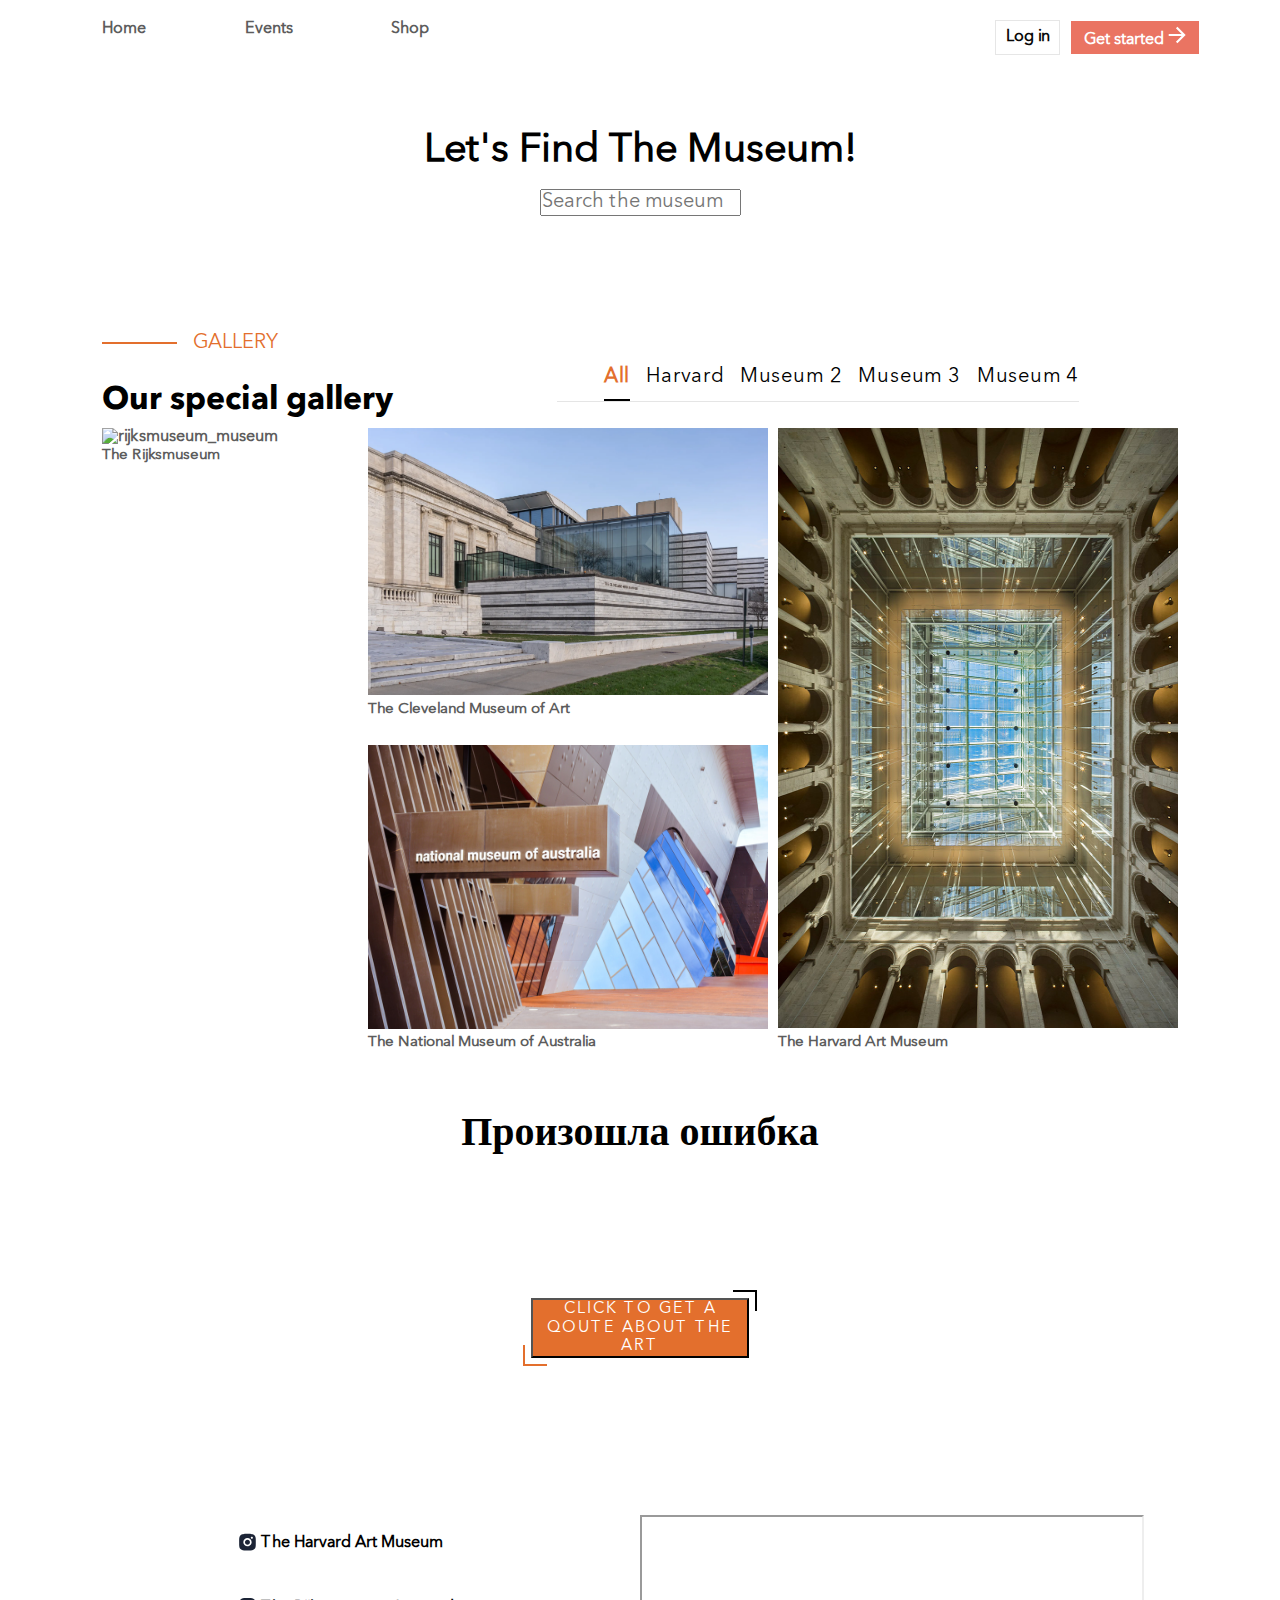
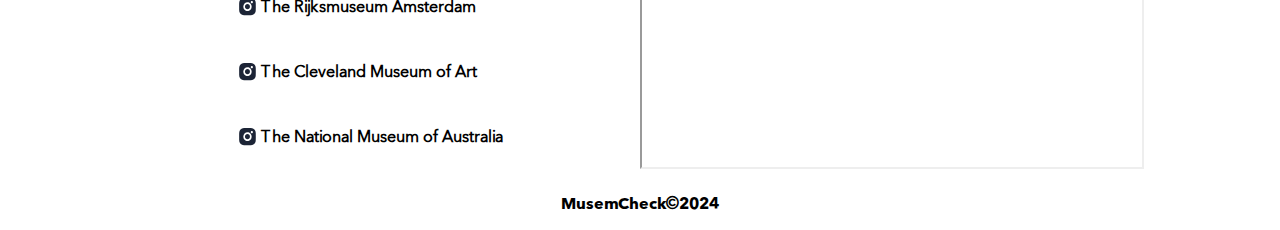
==== index.html @ b9b3b3fe "update" ====
<!DOCTYPE html>
<html lang="en">
  <head>
    <meta charset="UTF-8" />
    <meta name="viewport" content="width=device-width, initial-scale=1.0" />
    <title>Museum</title>
    <link rel="icon" href="./images/museum.svg" type="image/svg" />
    <link rel="stylesheet" href="./styles/normalize.css" />
    <link rel="stylesheet" href="./styles/index.css" />
  </head>

<body>
  <div class="container">
    <!-- header  start -->
    <header>

      <ul class="header__menu">
        <li><a href=" ">Home</a></li>
        <li><a href=" ">Events</a></li>
        <li><a href=" ">Shop</a></li>

      </ul>
      <ul class="header__buttons">
        <li><button class="log_in">Log in</button></li>
        <li><button class="getStarted">Get started
            <img src="./images/Vector.svg"id="arrow">
          </button></li>
      </ul>
      <h2>Let's Find The Museum! <br>
        <input type="text" class="museum_search" placeholder="Search the museum">
      </h2>
      
    </header>
    <!-- header end -->

    <main>
      <section class="gallery" id="gallery">

        <div class="gallery__container" id="gallery__container">
          <div class="gallery__block">
            <h3 class="gallery__block-title">GALLERY</h3>
            <h3 class="gallery__block-text">Our special gallery</h3>
          </div>
          <div class="gallery__menu">
            <input checked id="__menu_tab-btn-1" name="tab-btn" type="radio" value="" />
            <label for="__menu_tab-btn-1" id="__menu_tab-btn-1">All</label>
            <input id="__menu_tab-btn-2" name="tab-btn" type="radio" value="" />
            <label for="__menu_tab-btn-2" id="__menu_tab-btn-2">Harvard</label>
            <input id="__menu_tab-btn-3" name="tab-btn" type="radio" value="" />
            <label for="__menu_tab-btn-3">Museum 2</label>
            <input id="__menu_tab-btn-4" name="tab-btn" type="radio" value="" />
            <label for="__menu_tab-btn-4">Museum 3</label>
            <input id="__menu_tab-btn-5" name="tab-btn" type="radio" value="" />
            <label for="__menu_tab-btn-5">Museum 4</label>
          </div>
          <div class="museum__container">
            <div class="museum__one hidden" id="museum__one"></div>
            <div class="museum__two hidden" id="museum__two"></div>
            <div class="museum__three hidden" id="museum__three"></div>
            <div class="museum__four hidden" id="museum__four"></div>
          </div>
        </section>

        <section class="museums" id="museums">
          <!-- <h2 class="museums__header ">Gallery</h2> -->
          <div class="museums__list">
            <div class="museums__link-1 museums__link">
              <a href="./index_re.html"
                ><img
                  src="./images/R.jpg"
                  alt="rijksmuseum_museum"
                  width="400"
                  height="600"
                />
                <p class="museum__name" id="museums__name_rijksmuseum">
                  The Rijksmuseum
                </p>
              </a>
            </div>
            <div class="museums__link-2 museums__link">
              <a href="./index_cl.html"
                ><img
                  src="./images/The Cleveland Museum of Art.webp"
                  alt="Cleveland_museum"
                  width="400"
                />
                <p class="museum__name" id="museums__name_cleveland">
                  The Cleveland Museum of Art
                </p>
              </a>
            </div>
            <div class="museums__link-3 museums__link">
              <a href="./index_a.html"
                ><img
                  src="./images/The National Museum of Australia.jpg"
                  alt="Australia_museum"
                  width="400"
                  height="284"
                />
                <p class="museum__name" id="museums__name_australia">
                  The National Museum of Australia
                </p>
              </a>
            </div>
            <div class="museums__link-4 museums__link">
              <a href="./index_h.html" 
                ><img
                  src="./images/Harvard Art Museums.jpg"
                  alt="Harvard_museum"
                  width="400"
                  height="600"
                />
                <p class="museum__name" id="museums__name_harvard">
                  The Harvard Art Museum
                </p>
              </a>
            </div>
          </div>
        </section>

        <section class="testimonials">
          <h2 class="testimonial__title">Testimonials</h2>
          <div class="testimonial__container"></div>
        </section>
      </main>

      <!-- Start block footer -->
      <footer>
        <div class="footer_conteiner_main">
          <div class="footer_qoute">
            <button id="footer_btn">Click to get a qoute about the art</button>
            <p id="qouteOne"></p>
            <p id="qouteTwo"></p>
          </div>
          <div class="footer_instagram_links">
            <a
              href="https://www.instagram.com/harvardartmuseums/"
              class="instagram_link"
              id="instagram_link_one"
            >
              <img
                src="images/instagram-fill.svg"
                alt="Instagram"
                class="instagram_icon"
              />
              <span class="footer_span_links">The Harvard Art Museum</span>
            </a>
            <a
              href="https://www.instagram.com/rijksmuseum/"
              class="instagram_link"
              id="instagram_link_two"
            >
              <img
                src="images/instagram-fill.svg"
                alt="Instagram"
                class="instagram_icon"
              />
              <span class="footer_span_links">The Rijksmuseum Amsterdam</span>
            </a>
            <a
              href="https://www.instagram.com/clevelandmuseumofart/"
              class="instagram_link"
              id="instagram_link_three"
            >
              <img
                src="images/instagram-fill.svg"
                alt="Instagram"
                class="instagram_icon"
              />
              <span class="footer_span_links">The Cleveland Museum of Art</span>
            </a>
            <a
              href="https://www.instagram.com/nationalmuseumofaustralia/"
              class="instagram_link"
              id="instagram_link_four"
            >
              <img
                src="images/instagram-fill.svg"
                alt="Instagram"
                class="instagram_icon"
              />
              <span class="footer_span_links"
                >The National Museum of Australia</span
              >
            </a>
          </div>
          <div class="footer_map">
            <iframe
              src="https://www.google.com/maps/d/u/0/embed?mid=1FtsZIqP6WVc_gH0rqZHrpC5Zqtuifl4&ehbc=2E312F&noprof=1"
              width="500"
              minwidth="120"
              height="250"
              minheight="120"
            ></iframe>
          </div>
          <div class="footer_copyright">MusemCheck<b>©</b>2024</div>
        </div>
      </footer>
      <!-- FInish block footer -->

      <script src="./scripts/index.js"></script>
      <script src="./scripts/main.js"></script>
      <script src="./scripts/museum1.js"></script>
      <script src="./scripts/museum2.js"></script>
      <script src="./scripts/museum3.js"></script>
      <script src="./scripts/museum4.js"></script>
    </div>
  </body>
</html>
---- styles/index.css ----
@charset "UTF-8";
.gallery__menu > label, .gallery__block-title, .museum__about {
  font-weight: 500;
  font-size: 1.25625rem;
  line-height: 27.46px;
  text-align: center;
}

#museum__search_one_input-button, #museum__search_two_input-button, #museum__search_three_input-button, #museum__search_four_input-button {
  display: flex;
  flex-direction: row;
  gap: 5px;
  align-items: center;
}

#museum__search_one-input, #museum__search_two-input, #museum__search_three-input, #museum__search_four-input {
  width: 200px;
  height: 40px;
  border: 1px solid #000000;
  padding: 0 0.625rem 0 0.625rem;
  border-radius: 15px;
}

#museum__search_one-button, #museum__search_two-button, #museum__search_three-button, #museum__search_four-button {
  background-image: url("../images/search.svg");
  background-color: #f9f9f9;
  background-position: center;
  background-size: contain;
  background-repeat: no-repeat;
  border: 1px solid;
  width: 50px;
  height: 41px;
  border-radius: 20px;
}
#museum__search_one-button:hover, #museum__search_two-button:hover, #museum__search_three-button:hover, #museum__search_four-button:hover {
  border: 2px solid;
  background-color: #f9f9f9;
  background-image: url("../images/search_hover.svg");
}

.museum__search_one-result, .museum__search_two-result, .museum__search_three-result, .museum__search_four-result {
  margin: 3.125rem 0 3.125rem 0;
  display: flex;
  flex-flow: row nowrap;
  justify-content: center;
  gap: 1rem;
}

@font-face {
  font-family: "Avenir-Regular";
  src: url("../fonts/Avenir-Regular.woff2") format("woff2");
  font-weight: normal;
  font-style: normal;
  font-display: swap;
}
@font-face {
  font-family: "Avenir-Bold";
  src: url("../fonts/Avenir-Bold.woff2") format("woff2");
  font-weight: bold;
  font-style: normal;
  font-display: swap;
}
* {
  font-family: "Avenir-Regular";
  padding: 0;
  margin: 0;
}

h2 {
  text-align: center;
}

.container {
  max-width: 1920px;
  margin: 0 auto;
  padding-left: 8%;
  padding-right: 8%;
}

/* Стили для header */
.header {
  grid-column: 1fr, 1fr;
  grid-row: 1fr, 1fr;
}

.header__menu {
  display: grid;
  grid-area: "menu";
  grid-template-columns: repeat(6, auto);
  width: 45em;
  height: 1.1em;
  list-style: none;
  padding-bottom: 90px;
  padding-top: 20px;
  
}
.header__menu a:hover{
	color:rgba(234, 116, 98, 1);
}

.header__buttons {
  display: flex;
  position: absolute;
  gap: 10px;
  top: 0px;
  right: 80px;
  list-style: none;
  padding-top: 20px;
}

.log_in {
  width: 65px;
  height: 35px;
  color: rgb(8, 8, 8);
  border: 0.7px solid rgb(230, 230, 230);
  background-color: rgb(255, 255, 255);
  font-weight: bold;
}

.getStarted {
  width: 130px;
  height: 35px;
  background-color: rgb(234, 116, 98);
  color: rgb(255, 255, 255);
  border: 1px solid rgb(255, 255, 255);
  font-weight: bold;
}

a {
  text-decoration: none;
  color: rgb(92, 92, 92);
  font-weight: bold;
}

h2 {
  font-size: 40px;
  font-weight: bold;
  padding-bottom: 60px;
  gap: 10px;
  color: rgb(0, 0, 0);
}
.museum_search{
margin-top: 15px;
  width: auto;
  height:auto ;
  font-size: 20px;
}

/* Конец  header */
/********************************** GALLERY ***********************************/
.gallery__container {
  margin: 50px 0 0 0;
  display: flex;
  flex-flow: row nowrap;
  justify-content: space-between;
  align-items: center;
}
.gallery__menu {
  display: flex;
  flex-wrap: nowrap;
  gap: 1rem;
  padding-left: 2.9375rem;
  border-bottom: 1.12px solid #e5e5e5;
}
.gallery__menu > input[type=radio] {
  display: none;
}
.gallery__menu > input[type=radio]:checked + label {
  cursor: default;
  font-weight: bold;
  color: #e36f2d;
  border-bottom-color: #000000;
}
.gallery__menu > label {
  letter-spacing: 0.04em;
  padding-top: 0.5rem;
  padding-bottom: 0.5rem;
  cursor: pointer;
  transition: color 0.15s ease-in-out, border-color 0.15s ease-in-out;
  color: #000000;
  background: 0 0;
  border-bottom: 0.125rem solid transparent;
}
.gallery__menu > label:hover {
  border-bottom-color: #000000;
}
.gallery__block {
  width: 22.25rem;
  overflow: hidden;
}
.gallery__block-title {
  color: #e36f2d;
  vertical-align: middle;
}
.gallery__block-title:before {
  content: "";
  display: inline-block;
  vertical-align: middle;
  width: 75%;
  height: 1.5px;
  background-color: #e36f2d;
  position: relative;
}
.gallery__block-title:before {
  margin-left: -100%;
  left: -16.75px;
}
.gallery__block-text {
  font-family: "Avenir-Bold";
  color: #000000;
  font-size: 2rem;
  font-weight: 800;
  line-height: 3.43rem;
  margin: 1.033rem 0 0 0;
}

.hidden {
  display: none !important;
}

.museum__about {
  margin: 0 0 1.25rem 0;
  display: flex;
  flex-direction: column;
  align-items: flex-start;
}
.museum__about > p {
  text-align: start;
}
.museum__about_title {
  font-family: "Avenir-Bold";
}
.museum__container {
  margin-top: 1.75rem;
}
.museum__container-all {
  width: 50%;
  display: flex;
  flex-direction: row;
  justify-content: center;
}
.museum__container_picture {
  display: flex;
  flex-direction: column;
  justify-content: center;
  align-items: center;
  text-align: center;
}
.museum__container_picture > img {
  justify-content: center;
  margin: 0 0 1.25rem 0;
  width: 60%;
}
.museum__container_picture > label {
  font-size: 1.25rem;
}
.museum__title {
  text-align: center;
  font-size: 1.5rem;
}
.museum__title > a {
  color: #000000;
}
.museum__title > a:hover {
  cursor: pointer;
  color: #e36f2d;
  transition: 0.15s ease;
}
.museum__search {
  margin-top: 3.75rem;
}
.museums {
  padding-bottom: 60px;
}

.museums__list {
  display: grid;
  grid-template-columns: repeat(2, 1fr);
  grid-template-rows: repeat(2, 1fr);
  gap: 10px;
}

.museums__link-1 {
  grid-area: 1/1/3/2;
}

.museums__link-2 {
  grid-area: 1/2/2/3;
}

.museums__link-3 {
  grid-area: 2/2/3/3;
}

.museums__link-4 {
  grid-area: 1/3/3/4;
}

.museum__name {
  font-size: 15px;
}

.museum__name:hover {
  color: #f09c76;
}

/********************************** GALLERY ***********************************/
.testimonial__container {
  display: flex;
}

.testimonial__card {
  display: grid;
  width: 35%;
  margin: 1%;
}

.stars {
  display: flex;
  justify-content: space-between;
  padding-right: 7%;
}

.stars img {
  width: 35px;
  height: 35px;
}

.stars:hover {
  transform: scale(1.09);
}

/* Start css for block footer */
.footer_conteiner_main {
  margin-top: 5%;
  display: grid;
  grid-template-rows: 1fr 1fr 10%;
  grid-template-columns: 1fr 1fr;
}

.footer_qoute {
  margin-top: 2%;
  display: grid;
  grid-column: 1/3;
  grid-row: 1/2;
  justify-content: center;
  align-content: center;
  position: relative;
  margin-bottom: 3%;
}

#footer_btn {
  position: absolute;
  width: 17vw;
  margin-top: 0.5%;
  justify-self: center;
  background: rgb(227, 111, 45);
  text-align: center;
  text-decoration: none;
  color: #fff;
  text-transform: uppercase;
  letter-spacing: 2px;
  margin-bottom: 3%;
}

#footer_btn:before {
  position: absolute;
  content: "";
  transition: all 0.25s;
  border-bottom: 2px solid rgb(227, 111, 45);
  border-left: 2px solid rgb(227, 111, 45);
  width: 10%;
  height: 33%;
  left: -10px;
  bottom: -10px;
}

#footer_btn:after {
  position: absolute;
  content: "";
  transition: all 0.25s;
  border-top: 2px solid black;
  border-right: 2px solid black;
  width: 10%;
  height: 33%;
  top: -10px;
  right: -10px;
}

#footer_btn:hover:before {
  width: 105%;
  height: 145%;
}

#footer_btn:hover:after {
  width: 105%;
  height: 145%;
}

#qoutwOne {
  text-align: center;
}

#qouteTwo {
  margin-top: 2%;
  text-align: right;
}

.footer_instagram_links {
  grid-column: 1/2;
  grid-row: 2/3;
  justify-content: center;
  flex-direction: column;
  display: grid;
}

.instagram_link {
  text-align: center;
  margin-bottom: 10px;
  align-self: center;
  display: flex;
  background-image: linear-gradient(to right, #feffff, #E36F2D);
  background-repeat: no-repeat;
  background-size: 0 100%;
  text-decoration: none;
  transition: 0.5s;
}

.instagram_link:hover {
  background-size: 100% 100%;
  border-radius: 3px;
}

.instagram-link:hover {
  box-shadow: 0px -25px 30px -16px rgb(227, 111, 45) inset;
  width: auto;
  border-radius: 5px;
  justify-self: center;
}

.footer_span_links {
  text-align: start;
  padding-top: 2%;
  font-family: "Avenir-Regular";
  color: #000000;
}

.instagram_icon {
  width: 10%;
  height: auto;
}

.footer_map {
  grid-column: 2/3;
  grid-row: 2/3;
  align-self: center;
}

.footer_copyright {
  grid-column: 1/3;
  grid-row: 3/4;
  margin-top: 2%;
  text-align: center;
  font-family: "Avenir-Bold";
}

/* finish css for block footer */
.info {
  display: flex;
  flex-direction: column;
  align-items: center;
  color: #000000;
}

.info__header,
.artwork {
  font-size: 30px;
  padding-bottom: 10px;
}

.info__text {
  padding-bottom: 20px;
}

.info__link {
  color: #000000;
  padding-bottom: 20px;
}

.info__link:hover {
  color: #f09c76;
}

.info__btn {
  padding: 15px;
  border-radius: 5px;
  border: none;
  color: #fff;
  background-color: #e5775c;
  border-radius: none;
}

.info__btn:hover {
  background-color: #f09c76;
}

#artwork {
  padding-top: 20px;
}

@media all and (max-width: 450px) {
  .museums__list {
    grid-template-columns: 1fr;
    grid-template-rows: 1fr 0.5fr 0.5fr 1fr;
  }
  .museums__link-1 {
    grid-area: 1/1/2/2;
  }
  .museums__link-2 {
    grid-area: 2/1/3/2;
  }
  .museums__link-3 {
    grid-area: 3/1/4/2;
  }
  .museums__link-4 {
    grid-area: 4/1/5/2;
  }
  .museums__link {
    width: 300px;
  }
}/*# sourceMappingURL=index.css.map */
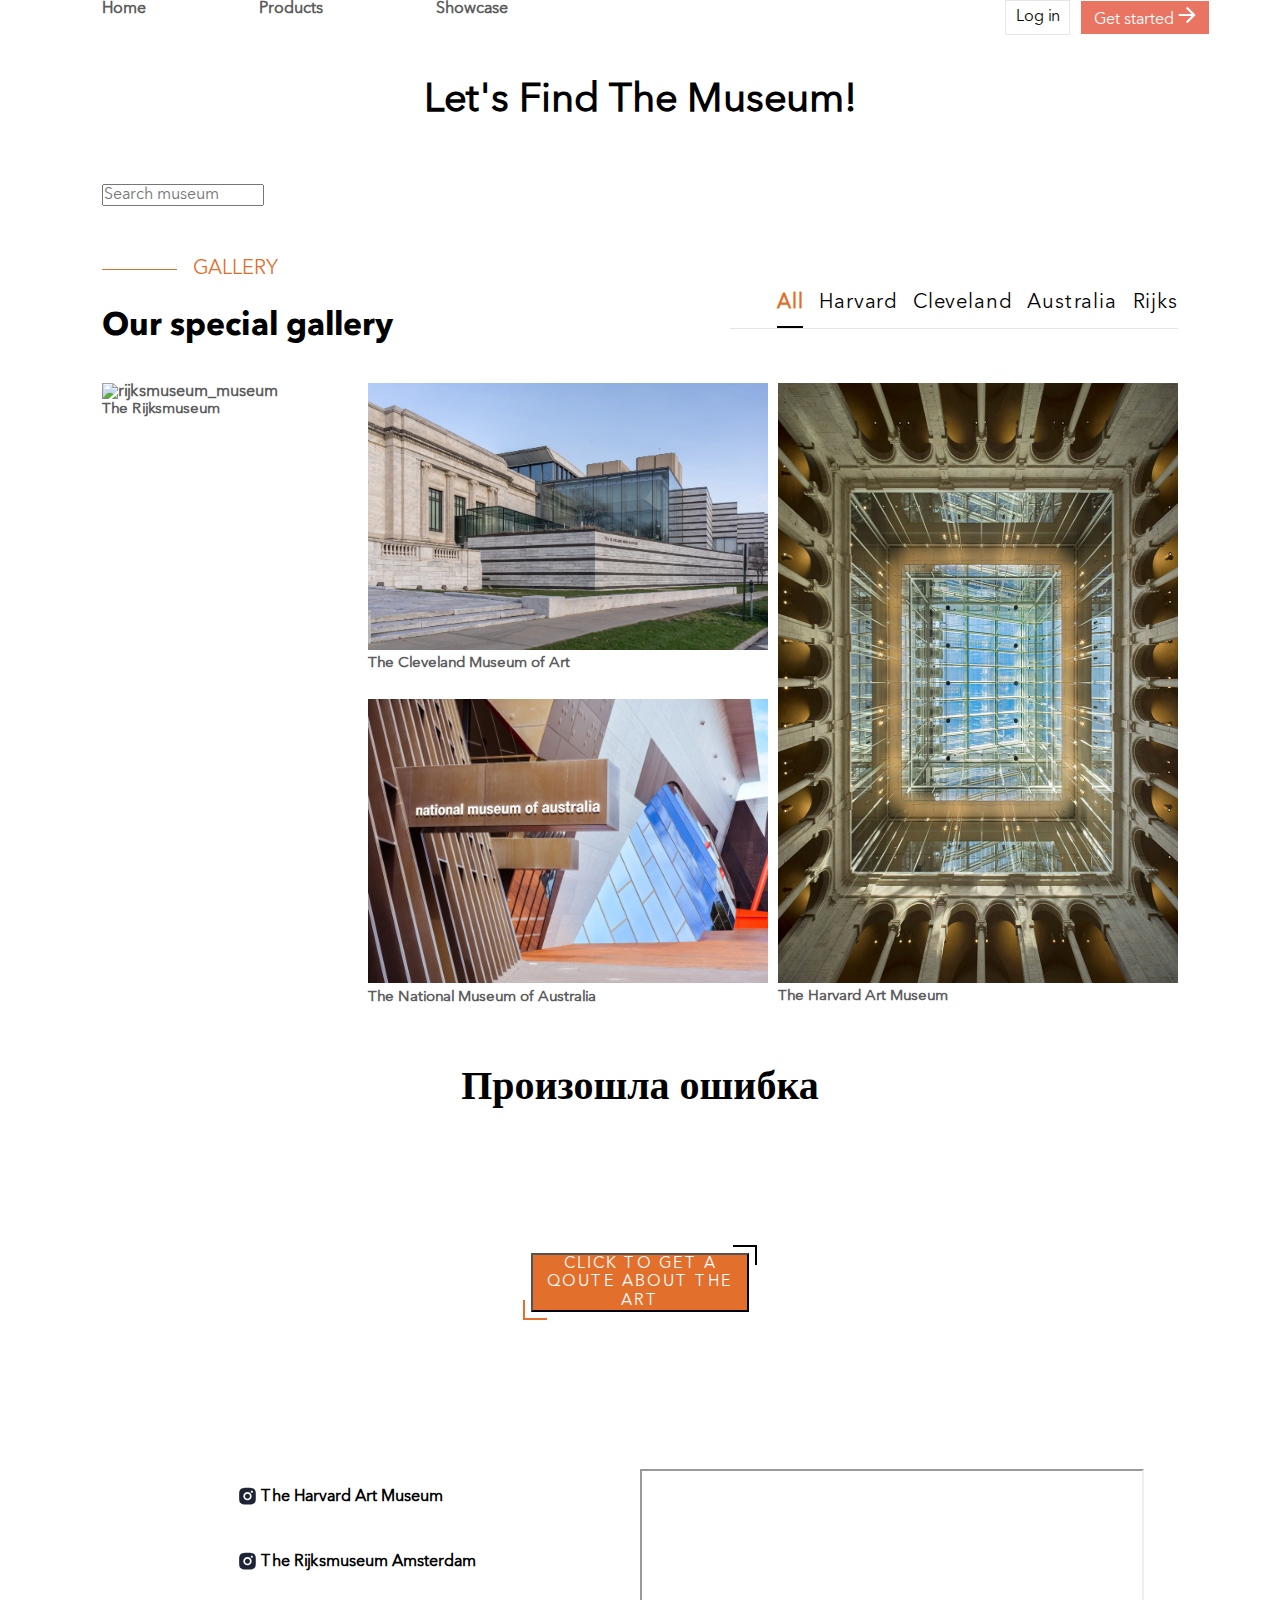
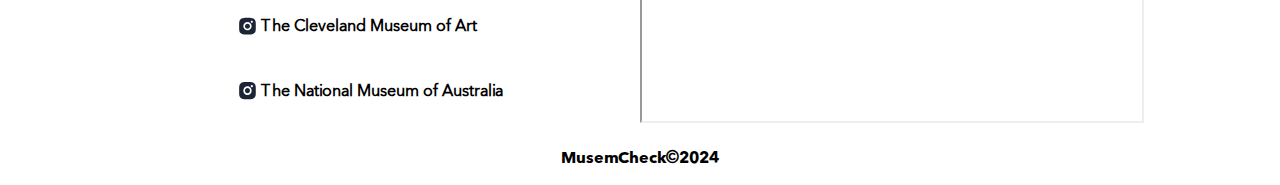
==== commit 2a5fbd34: "Revert "Tata"" ====
--- a/index.html
+++ b/index.html
@@ -9,49 +9,75 @@
     <link rel="stylesheet" href="./styles/index.css" />
   </head>
 
-<body>
-  <div class="container">
-    <!-- header  start -->
-    <header>
-
-      <ul class="header__menu">
-        <li><a href=" ">Home</a></li>
-        <li><a href=" ">Events</a></li>
-        <li><a href=" ">Shop</a></li>
-
-      </ul>
-      <ul class="header__buttons">
-        <li><button class="log_in">Log in</button></li>
-        <li><button class="getStarted">Get started
-            <img src="./images/Vector.svg"id="arrow">
-          </button></li>
-      </ul>
-      <h2>Let's Find The Museum! <br>
-        <input type="text" class="museum_search" placeholder="Search the museum">
-      </h2>
-      
-    </header>
-    <!-- header end -->
-
-    <main>
-      <section class="gallery" id="gallery">
-
-        <div class="gallery__container" id="gallery__container">
-          <div class="gallery__block">
-            <h3 class="gallery__block-title">GALLERY</h3>
-            <h3 class="gallery__block-text">Our special gallery</h3>
-          </div>
-          <div class="gallery__menu">
-            <input checked id="__menu_tab-btn-1" name="tab-btn" type="radio" value="" />
-            <label for="__menu_tab-btn-1" id="__menu_tab-btn-1">All</label>
-            <input id="__menu_tab-btn-2" name="tab-btn" type="radio" value="" />
-            <label for="__menu_tab-btn-2" id="__menu_tab-btn-2">Harvard</label>
-            <input id="__menu_tab-btn-3" name="tab-btn" type="radio" value="" />
-            <label for="__menu_tab-btn-3">Museum 2</label>
-            <input id="__menu_tab-btn-4" name="tab-btn" type="radio" value="" />
-            <label for="__menu_tab-btn-4">Museum 3</label>
-            <input id="__menu_tab-btn-5" name="tab-btn" type="radio" value="" />
-            <label for="__menu_tab-btn-5">Museum 4</label>
+  <body>
+    <div class="container">
+      <!-- header  start -->
+      <header>
+        <ul class="menu">
+          <li><a href=" ">Home</a></li>
+          <li><a href=" ">Products</a></li>
+          <li><a href=" ">Showcase</a></li>
+        </ul>
+        <ul class="buttons">
+          <li><button class="log_in">Log in</button></li>
+          <li>
+            <button class="getStarted">
+              Get started
+              <img src="./images/Vector.svg" id="arrow" />
+            </button>
+          </li>
+        </ul>
+        <h2>Let's Find The Museum!</h2>
+        <input type="text" class="museum_search" placeholder="Search museum" />
+      </header>
+      <!-- header end -->
+      <main>
+        <section class="gallery" id="gallery">
+          <div class="gallery__container" id="gallery__container">
+            <div class="gallery__block">
+              <h3 class="gallery__block-title">GALLERY</h3>
+              <h3 class="gallery__block-text">Our special gallery</h3>
+            </div>
+            <div class="gallery__menu">
+              <input
+                checked
+                id="__menu_tab-btn-1"
+                name="tab-btn"
+                type="radio"
+                value=""
+              />
+              <label for="__menu_tab-btn-1" id="__menu_tab-btn-1">All</label>
+              <input
+                id="__menu_tab-btn-2"
+                name="tab-btn"
+                type="radio"
+                value=""
+              />
+              <label for="__menu_tab-btn-2" id="__menu_tab-btn-2"
+                >Harvard</label
+              >
+              <input
+                id="__menu_tab-btn-3"
+                name="tab-btn"
+                type="radio"
+                value=""
+              />
+              <label for="__menu_tab-btn-3">Cleveland</label>
+              <input
+                id="__menu_tab-btn-4"
+                name="tab-btn"
+                type="radio"
+                value=""
+              />
+              <label for="__menu_tab-btn-4">Australia</label>
+              <input
+                id="__menu_tab-btn-5"
+                name="tab-btn"
+                type="radio"
+                value=""
+              />
+              <label for="__menu_tab-btn-5">Rijks</label>
+            </div>
           </div>
           <div class="museum__container">
             <div class="museum__one hidden" id="museum__one"></div>
@@ -103,7 +129,7 @@
               </a>
             </div>
             <div class="museums__link-4 museums__link">
-              <a href="./index_h.html" 
+              <a href="./index_h.html"
                 ><img
                   src="./images/Harvard Art Museums.jpg"
                   alt="Harvard_museum"
--- a/styles/index.css
+++ b/styles/index.css
@@ -83,29 +83,24 @@
   grid-row: 1fr, 1fr;
 }
 
-.header__menu {
+.menu {
   display: grid;
   grid-area: "menu";
   grid-template-columns: repeat(6, auto);
-  width: 45em;
+  width: 53em;
+  gap: 10px;
   height: 1.1em;
   list-style: none;
-  padding-bottom: 90px;
-  padding-top: 20px;
-  
-}
-.header__menu a:hover{
-	color:rgba(234, 116, 98, 1);
-}
-
-.header__buttons {
+  padding-bottom: 60px;
+}
+
+.buttons {
   display: flex;
   position: absolute;
   gap: 10px;
   top: 0px;
-  right: 80px;
+  right: 70px;
   list-style: none;
-  padding-top: 20px;
 }
 
 .log_in {
@@ -114,7 +109,6 @@
   color: rgb(8, 8, 8);
   border: 0.7px solid rgb(230, 230, 230);
   background-color: rgb(255, 255, 255);
-  font-weight: bold;
 }
 
 .getStarted {
@@ -123,7 +117,6 @@
   background-color: rgb(234, 116, 98);
   color: rgb(255, 255, 255);
   border: 1px solid rgb(255, 255, 255);
-  font-weight: bold;
 }
 
 a {
@@ -138,12 +131,6 @@
   padding-bottom: 60px;
   gap: 10px;
   color: rgb(0, 0, 0);
-}
-.museum_search{
-margin-top: 15px;
-  width: auto;
-  height:auto ;
-  font-size: 20px;
 }
 
 /* Конец  header */
@@ -268,6 +255,57 @@
 }
 .museum__search {
   margin-top: 3.75rem;
+}
+.back {
+  display: flex;
+  align-items: flex-start;
+  margin: 10px 0 0 10px;
+}
+.back__btn {
+  height: 50px;
+  width: 100px;
+  border-radius: 50px;
+  background-color: #e5775c;
+  color: #f9f9f9;
+  border: none;
+  font-style: "Avenir-Regular";
+}
+.back__btn:hover {
+  background-color: #f09c76;
+}
+
+@media screen and (max-width: 910px) {
+  .gallery__block {
+    display: none;
+  }
+  #museum__search_one_input-button, #museum__search_two_input-button, #museum__search_three_input-button, #museum__search_four_input-button {
+    align-items: center !important;
+    flex-direction: column !important;
+    flex-wrap: wrap !important;
+  }
+}
+@media screen and (max-width: 600px) {
+  .gallery__container {
+    justify-content: center;
+    align-items: center;
+  }
+  .gallery__menu {
+    padding: 0;
+  }
+  .gallery__menu > label {
+    font-size: 13px;
+  }
+  .museum__container {
+    display: flex;
+    flex-direction: column;
+    align-items: flex-start;
+  }
+  .museum__about {
+    margin: 1.25rem 0 1.25rem 0;
+  }
+  .museum__search_one-result, .museum__search_two-result, .museum__search_three-result, .museum__search_four-result {
+    flex-direction: column !important;
+  }
 }
 .museums {
   padding-bottom: 60px;
@@ -419,7 +457,7 @@
   margin-bottom: 10px;
   align-self: center;
   display: flex;
-  background-image: linear-gradient(to right, #feffff, #E36F2D);
+  background-image: linear-gradient(to right, #feffff, #e36f2d);
   background-repeat: no-repeat;
   background-size: 0 100%;
   text-decoration: none;
@@ -528,4 +566,4 @@
   .museums__link {
     width: 300px;
   }
-}/*# sourceMappingURL=index.css.map */+}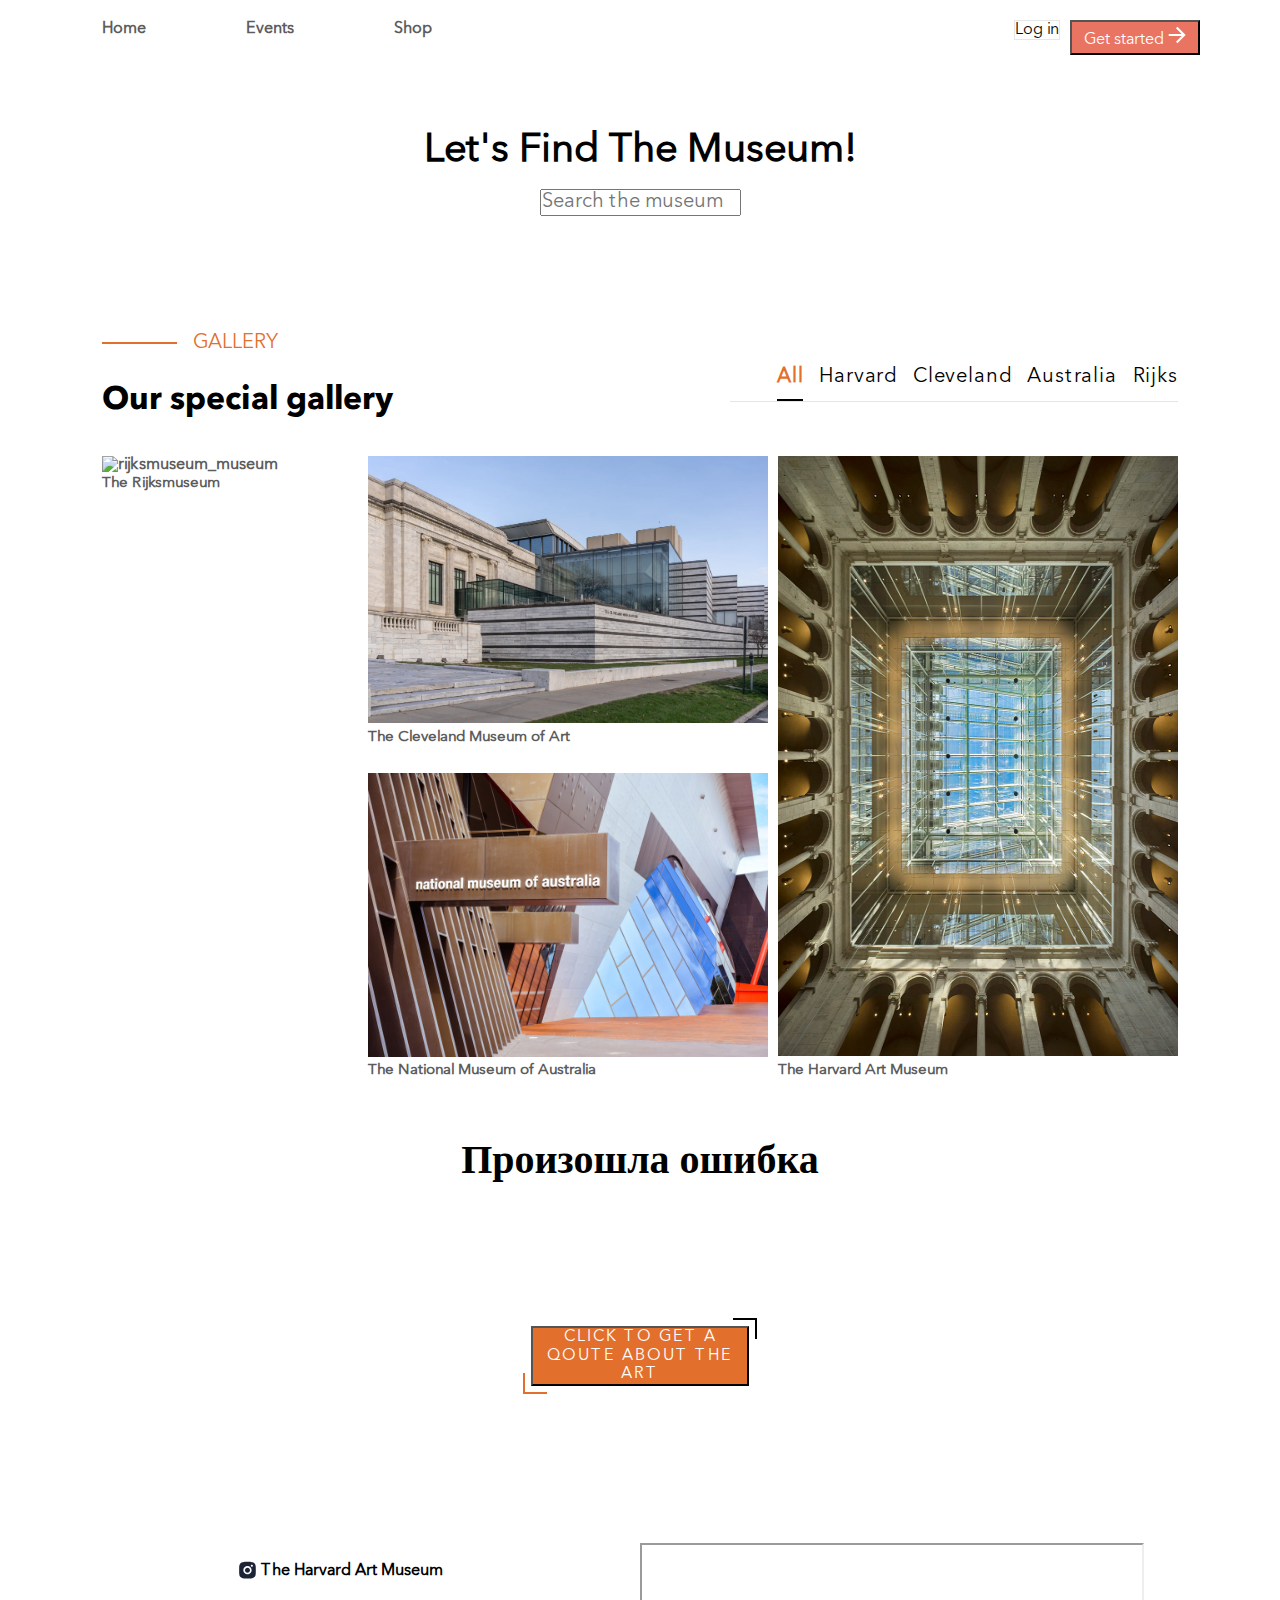
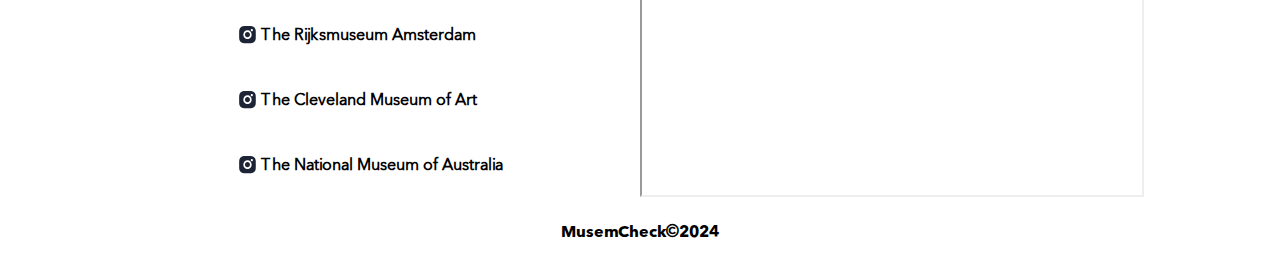
==== commit 3166cd3a: "add header html" ====
--- a/index.html
+++ b/index.html
@@ -1,235 +1,151 @@
 <!DOCTYPE html>
 <html lang="en">
-  <head>
-    <meta charset="UTF-8" />
-    <meta name="viewport" content="width=device-width, initial-scale=1.0" />
-    <title>Museum</title>
-    <link rel="icon" href="./images/museum.svg" type="image/svg" />
-    <link rel="stylesheet" href="./styles/normalize.css" />
-    <link rel="stylesheet" href="./styles/index.css" />
-  </head>
 
-  <body>
-    <div class="container">
-      <!-- header  start -->
-      <header>
-        <ul class="menu">
-          <li><a href=" ">Home</a></li>
-          <li><a href=" ">Products</a></li>
-          <li><a href=" ">Showcase</a></li>
-        </ul>
-        <ul class="buttons">
-          <li><button class="log_in">Log in</button></li>
-          <li>
-            <button class="getStarted">
-              Get started
-              <img src="./images/Vector.svg" id="arrow" />
-            </button>
-          </li>
-        </ul>
-        <h2>Let's Find The Museum!</h2>
-        <input type="text" class="museum_search" placeholder="Search museum" />
-      </header>
-      <!-- header end -->
-      <main>
-        <section class="gallery" id="gallery">
-          <div class="gallery__container" id="gallery__container">
-            <div class="gallery__block">
-              <h3 class="gallery__block-title">GALLERY</h3>
-              <h3 class="gallery__block-text">Our special gallery</h3>
-            </div>
-            <div class="gallery__menu">
-              <input
-                checked
-                id="__menu_tab-btn-1"
-                name="tab-btn"
-                type="radio"
-                value=""
-              />
-              <label for="__menu_tab-btn-1" id="__menu_tab-btn-1">All</label>
-              <input
-                id="__menu_tab-btn-2"
-                name="tab-btn"
-                type="radio"
-                value=""
-              />
-              <label for="__menu_tab-btn-2" id="__menu_tab-btn-2"
-                >Harvard</label
-              >
-              <input
-                id="__menu_tab-btn-3"
-                name="tab-btn"
-                type="radio"
-                value=""
-              />
-              <label for="__menu_tab-btn-3">Cleveland</label>
-              <input
-                id="__menu_tab-btn-4"
-                name="tab-btn"
-                type="radio"
-                value=""
-              />
-              <label for="__menu_tab-btn-4">Australia</label>
-              <input
-                id="__menu_tab-btn-5"
-                name="tab-btn"
-                type="radio"
-                value=""
-              />
-              <label for="__menu_tab-btn-5">Rijks</label>
-            </div>
+<head>
+  <meta charset="UTF-8" />
+  <meta name="viewport" content="width=device-width, initial-scale=1.0" />
+  <title>Museum</title>
+  <link rel="icon" href="./images/museum.svg" type="image/svg" />
+  <link rel="stylesheet" href="./styles/normalize.css" />
+  <link rel="stylesheet" href="./styles/index.css" />
+</head>
+
+<body>
+  <div class="container">
+    <!-- header start -->
+    <header>
+      <ul class="header__menu">
+        <li><a href=" ">Home</a></li>
+        <li><a href=" ">Events</a></li>
+        <li><a href=" ">Shop</a></li>
+      </ul>
+      <ul class="header__buttons">
+        <li><button class="log_in">Log in</button></li>
+        <li><button class="getStarted">Get started
+            <img src="./images/Vector.svg" id="arrow">
+          </button></li>
+      </ul>
+      <h2>Let's Find The Museum! <br>
+        <input type="text" class="museum_search" placeholder="Search the museum">
+      </h2>
+    </header>
+    <!-- header end -->
+    <main>
+      <section class="gallery" id="gallery">
+        <div class="gallery__container" id="gallery__container">
+          <div class="gallery__block">
+            <h3 class="gallery__block-title">GALLERY</h3>
+            <h3 class="gallery__block-text">Our special gallery</h3>
           </div>
-          <div class="museum__container">
-            <div class="museum__one hidden" id="museum__one"></div>
-            <div class="museum__two hidden" id="museum__two"></div>
-            <div class="museum__three hidden" id="museum__three"></div>
-            <div class="museum__four hidden" id="museum__four"></div>
+          <div class="gallery__menu">
+            <input checked id="__menu_tab-btn-1" name="tab-btn" type="radio" value="" />
+            <label for="__menu_tab-btn-1" id="__menu_tab-btn-1">All</label>
+            <input id="__menu_tab-btn-2" name="tab-btn" type="radio" value="" />
+            <label for="__menu_tab-btn-2" id="__menu_tab-btn-2">Harvard</label>
+            <input id="__menu_tab-btn-3" name="tab-btn" type="radio" value="" />
+            <label for="__menu_tab-btn-3">Cleveland</label>
+            <input id="__menu_tab-btn-4" name="tab-btn" type="radio" value="" />
+            <label for="__menu_tab-btn-4">Australia</label>
+            <input id="__menu_tab-btn-5" name="tab-btn" type="radio" value="" />
+            <label for="__menu_tab-btn-5">Rijks</label>
           </div>
-        </section>
+        </div>
+        <!-- main museum container -->
+        <div class="museum__container">
+          <div class="museum__one hidden" id="museum__one"></div>
+          <div class="museum__two hidden" id="museum__two"></div>
+          <div class="museum__three hidden" id="museum__three"></div>
+          <div class="museum__four hidden" id="museum__four"></div>
+        </div>
+      </section>
 
-        <section class="museums" id="museums">
-          <!-- <h2 class="museums__header ">Gallery</h2> -->
-          <div class="museums__list">
-            <div class="museums__link-1 museums__link">
-              <a href="./index_re.html"
-                ><img
-                  src="./images/R.jpg"
-                  alt="rijksmuseum_museum"
-                  width="400"
-                  height="600"
-                />
-                <p class="museum__name" id="museums__name_rijksmuseum">
-                  The Rijksmuseum
-                </p>
-              </a>
-            </div>
-            <div class="museums__link-2 museums__link">
-              <a href="./index_cl.html"
-                ><img
-                  src="./images/The Cleveland Museum of Art.webp"
-                  alt="Cleveland_museum"
-                  width="400"
-                />
-                <p class="museum__name" id="museums__name_cleveland">
-                  The Cleveland Museum of Art
-                </p>
-              </a>
-            </div>
-            <div class="museums__link-3 museums__link">
-              <a href="./index_a.html"
-                ><img
-                  src="./images/The National Museum of Australia.jpg"
-                  alt="Australia_museum"
-                  width="400"
-                  height="284"
-                />
-                <p class="museum__name" id="museums__name_australia">
-                  The National Museum of Australia
-                </p>
-              </a>
-            </div>
-            <div class="museums__link-4 museums__link">
-              <a href="./index_h.html"
-                ><img
-                  src="./images/Harvard Art Museums.jpg"
-                  alt="Harvard_museum"
-                  width="400"
-                  height="600"
-                />
-                <p class="museum__name" id="museums__name_harvard">
-                  The Harvard Art Museum
-                </p>
-              </a>
-            </div>
-          </div>
-        </section>
-
-        <section class="testimonials">
-          <h2 class="testimonial__title">Testimonials</h2>
-          <div class="testimonial__container"></div>
-        </section>
-      </main>
-
-      <!-- Start block footer -->
-      <footer>
-        <div class="footer_conteiner_main">
-          <div class="footer_qoute">
-            <button id="footer_btn">Click to get a qoute about the art</button>
-            <p id="qouteOne"></p>
-            <p id="qouteTwo"></p>
-          </div>
-          <div class="footer_instagram_links">
-            <a
-              href="https://www.instagram.com/harvardartmuseums/"
-              class="instagram_link"
-              id="instagram_link_one"
-            >
-              <img
-                src="images/instagram-fill.svg"
-                alt="Instagram"
-                class="instagram_icon"
-              />
-              <span class="footer_span_links">The Harvard Art Museum</span>
-            </a>
-            <a
-              href="https://www.instagram.com/rijksmuseum/"
-              class="instagram_link"
-              id="instagram_link_two"
-            >
-              <img
-                src="images/instagram-fill.svg"
-                alt="Instagram"
-                class="instagram_icon"
-              />
-              <span class="footer_span_links">The Rijksmuseum Amsterdam</span>
-            </a>
-            <a
-              href="https://www.instagram.com/clevelandmuseumofart/"
-              class="instagram_link"
-              id="instagram_link_three"
-            >
-              <img
-                src="images/instagram-fill.svg"
-                alt="Instagram"
-                class="instagram_icon"
-              />
-              <span class="footer_span_links">The Cleveland Museum of Art</span>
-            </a>
-            <a
-              href="https://www.instagram.com/nationalmuseumofaustralia/"
-              class="instagram_link"
-              id="instagram_link_four"
-            >
-              <img
-                src="images/instagram-fill.svg"
-                alt="Instagram"
-                class="instagram_icon"
-              />
-              <span class="footer_span_links"
-                >The National Museum of Australia</span
-              >
+      <section class="museums" id="museums">
+        <!-- <h2 class="museums__header ">Gallery</h2> -->
+        <div class="museums__list">
+          <div class="museums__link-1 museums__link">
+            <a href="./index_re.html"><img src="./images/R.jpg" alt="rijksmuseum_museum" width="400" height="600" />
+              <p class="museum__name" id="museums__name_rijksmuseum">
+                The Rijksmuseum
+              </p>
             </a>
           </div>
-          <div class="footer_map">
-            <iframe
-              src="https://www.google.com/maps/d/u/0/embed?mid=1FtsZIqP6WVc_gH0rqZHrpC5Zqtuifl4&ehbc=2E312F&noprof=1"
-              width="500"
-              minwidth="120"
-              height="250"
-              minheight="120"
-            ></iframe>
+          <div class="museums__link-2 museums__link">
+            <a href="./index_cl.html"><img src="./images/The Cleveland Museum of Art.webp" alt="Cleveland_museum"
+                width="400" />
+              <p class="museum__name" id="museums__name_cleveland">
+                The Cleveland Museum of Art
+              </p>
+            </a>
           </div>
-          <div class="footer_copyright">MusemCheck<b>©</b>2024</div>
+          <div class="museums__link-3 museums__link">
+            <a href="./index_a.html"><img src="./images/The National Museum of Australia.jpg" alt="Australia_museum"
+                width="400" height="284" />
+              <p class="museum__name" id="museums__name_australia">
+                The National Museum of Australia
+              </p>
+            </a>
+          </div>
+          <div class="museums__link-4 museums__link">
+            <a href="./index_h.html"><img src="./images/Harvard Art Museums.jpg" alt="Harvard_museum" width="400"
+                height="600" />
+              <p class="museum__name" id="museums__name_harvard">
+                The Harvard Art Museum
+              </p>
+            </a>
+          </div>
         </div>
-      </footer>
-      <!-- FInish block footer -->
+      </section>
 
-      <script src="./scripts/index.js"></script>
-      <script src="./scripts/main.js"></script>
-      <script src="./scripts/museum1.js"></script>
-      <script src="./scripts/museum2.js"></script>
-      <script src="./scripts/museum3.js"></script>
-      <script src="./scripts/museum4.js"></script>
-    </div>
-  </body>
-</html>
+      <section class="testimonials">
+        <h2 class="testimonial__title">Testimonials</h2>
+        <div class="testimonial__container"></div>
+      </section>
+    </main>
+
+    <!-- Start block footer -->
+    <footer>
+      <div class="footer_conteiner_main">
+        <div class="footer_qoute">
+          <button id="footer_btn">Click to get a qoute about the art</button>
+          <p id="qouteOne"></p>
+          <p id="qouteTwo"></p>
+        </div>
+        <div class="footer_instagram_links">
+          <a href="https://www.instagram.com/harvardartmuseums/" class="instagram_link" id="instagram_link_one">
+            <img src="images/instagram-fill.svg" alt="Instagram" class="instagram_icon" />
+            <span class="footer_span_links">The Harvard Art Museum</span>
+          </a>
+          <a href="https://www.instagram.com/rijksmuseum/" class="instagram_link" id="instagram_link_two">
+            <img src="images/instagram-fill.svg" alt="Instagram" class="instagram_icon" />
+            <span class="footer_span_links">The Rijksmuseum Amsterdam</span>
+          </a>
+          <a href="https://www.instagram.com/clevelandmuseumofart/" class="instagram_link" id="instagram_link_three">
+            <img src="images/instagram-fill.svg" alt="Instagram" class="instagram_icon" />
+            <span class="footer_span_links">The Cleveland Museum of Art</span>
+          </a>
+          <a href="https://www.instagram.com/nationalmuseumofaustralia/" class="instagram_link"
+            id="instagram_link_four">
+            <img src="images/instagram-fill.svg" alt="Instagram" class="instagram_icon" />
+            <span class="footer_span_links">The National Museum of Australia</span>
+          </a>
+        </div>
+        <div class="footer_map">
+          <iframe
+            src="https://www.google.com/maps/d/u/0/embed?mid=1FtsZIqP6WVc_gH0rqZHrpC5Zqtuifl4&ehbc=2E312F&noprof=1"
+            width="500" minwidth="120" height="250" minheight="120"></iframe>
+        </div>
+        <div class="footer_copyright">MusemCheck<b>©</b>2024</div>
+      </div>
+    </footer>
+    <!-- FInish block footer -->
+
+    <script src="./scripts/index.js"></script>
+    <script src="./scripts/main.js"></script>
+    <script src="./scripts/museum1.js"></script>
+    <script src="./scripts/museum2.js"></script>
+    <script src="./scripts/museum3.js"></script>
+    <script src="./scripts/museum4.js"></script>
+  </div>
+</body>
+
+</html>--- a/styles/index.css
+++ b/styles/index.css
@@ -83,32 +83,38 @@
   grid-row: 1fr, 1fr;
 }
 
-.menu {
+.header__menu {
   display: grid;
   grid-area: "menu";
   grid-template-columns: repeat(6, auto);
-  width: 53em;
+  width: 45em;
   gap: 10px;
   height: 1.1em;
   list-style: none;
-  padding-bottom: 60px;
-}
-
-.buttons {
+  padding-bottom: 90px;
+  padding-top: 20px;
+}
+
+.header__menu a:hover {
+  color: rgb(234, 116, 98);
+}
+
+.header__buttons {
   display: flex;
   position: absolute;
   gap: 10px;
   top: 0px;
-  right: 70px;
+  right: 80px;
   list-style: none;
+  padding-top: 20px;
 }
 
 .log_in {
-  width: 65px;
-  height: 35px;
+  width: 65 px;
+  height: 35 px;
   color: rgb(8, 8, 8);
   border: 0.7px solid rgb(230, 230, 230);
-  background-color: rgb(255, 255, 255);
+  background: rgb(255, 255, 255);
 }
 
 .getStarted {
@@ -116,7 +122,6 @@
   height: 35px;
   background-color: rgb(234, 116, 98);
   color: rgb(255, 255, 255);
-  border: 1px solid rgb(255, 255, 255);
 }
 
 a {
@@ -133,6 +138,23 @@
   color: rgb(0, 0, 0);
 }
 
+.museum_search {
+  margin-top: 15px;
+  width: auto;
+  height: auto;
+  font-size: 20px;
+}
+
+@media screen and (max-width: 850px) and (min-width: 300px) {
+  .header__buttons {
+    display: flex;
+    gap: 1em;
+    padding-top: 50px;
+    right: 0px;
+    list-style: none;
+    align-self: center;
+  }
+}
 /* Конец  header */
 /********************************** GALLERY ***********************************/
 .gallery__container {
@@ -566,4 +588,18 @@
   .museums__link {
     width: 300px;
   }
-}+  .testimonial__container {
+    flex-direction: column;
+    align-items: center;
+  }
+  .testimonial__card {
+    width: 100%;
+    max-width: 300px;
+  }
+  .testimonial__card:not(:first-child) {
+    display: none;
+  }
+  .stars {
+    display: none;
+  }
+}/*# sourceMappingURL=index.css.map */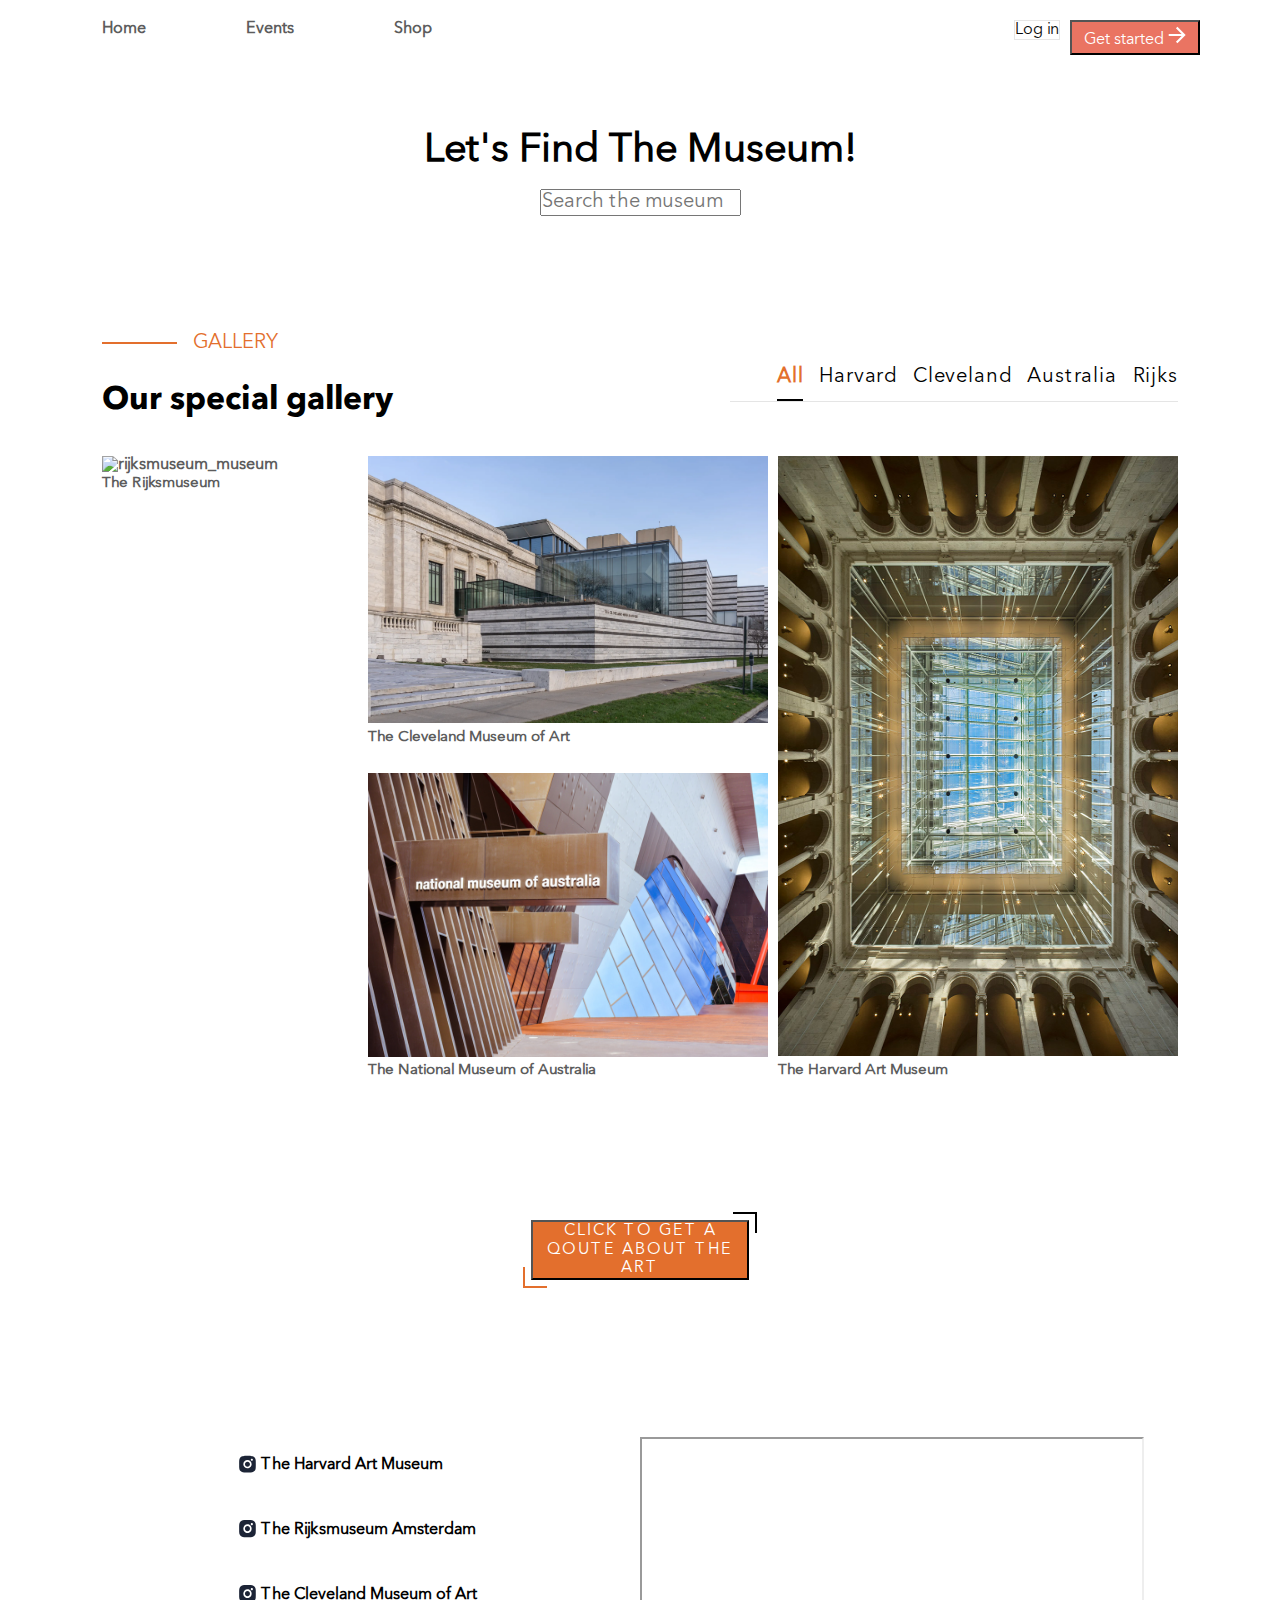
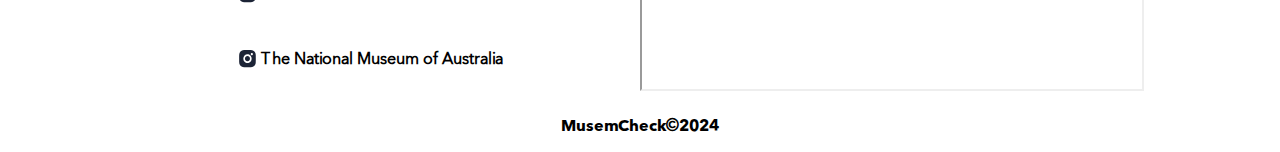
==== commit 5746d377: "add favicon all index page" ====
--- a/index.html
+++ b/index.html
@@ -97,7 +97,7 @@
       </section>
 
       <section class="testimonials">
-        <h2 class="testimonial__title">Testimonials</h2>
+        <!-- <h2 class="testimonial__title">Testimonials</h2> -->
         <div class="testimonial__container"></div>
       </section>
     </main>
--- a/styles/index.css
+++ b/styles/index.css
@@ -600,6 +600,6 @@
     display: none;
   }
   .stars {
-    display: none;
+    transform: scale(0.8);
   }
 }/*# sourceMappingURL=index.css.map */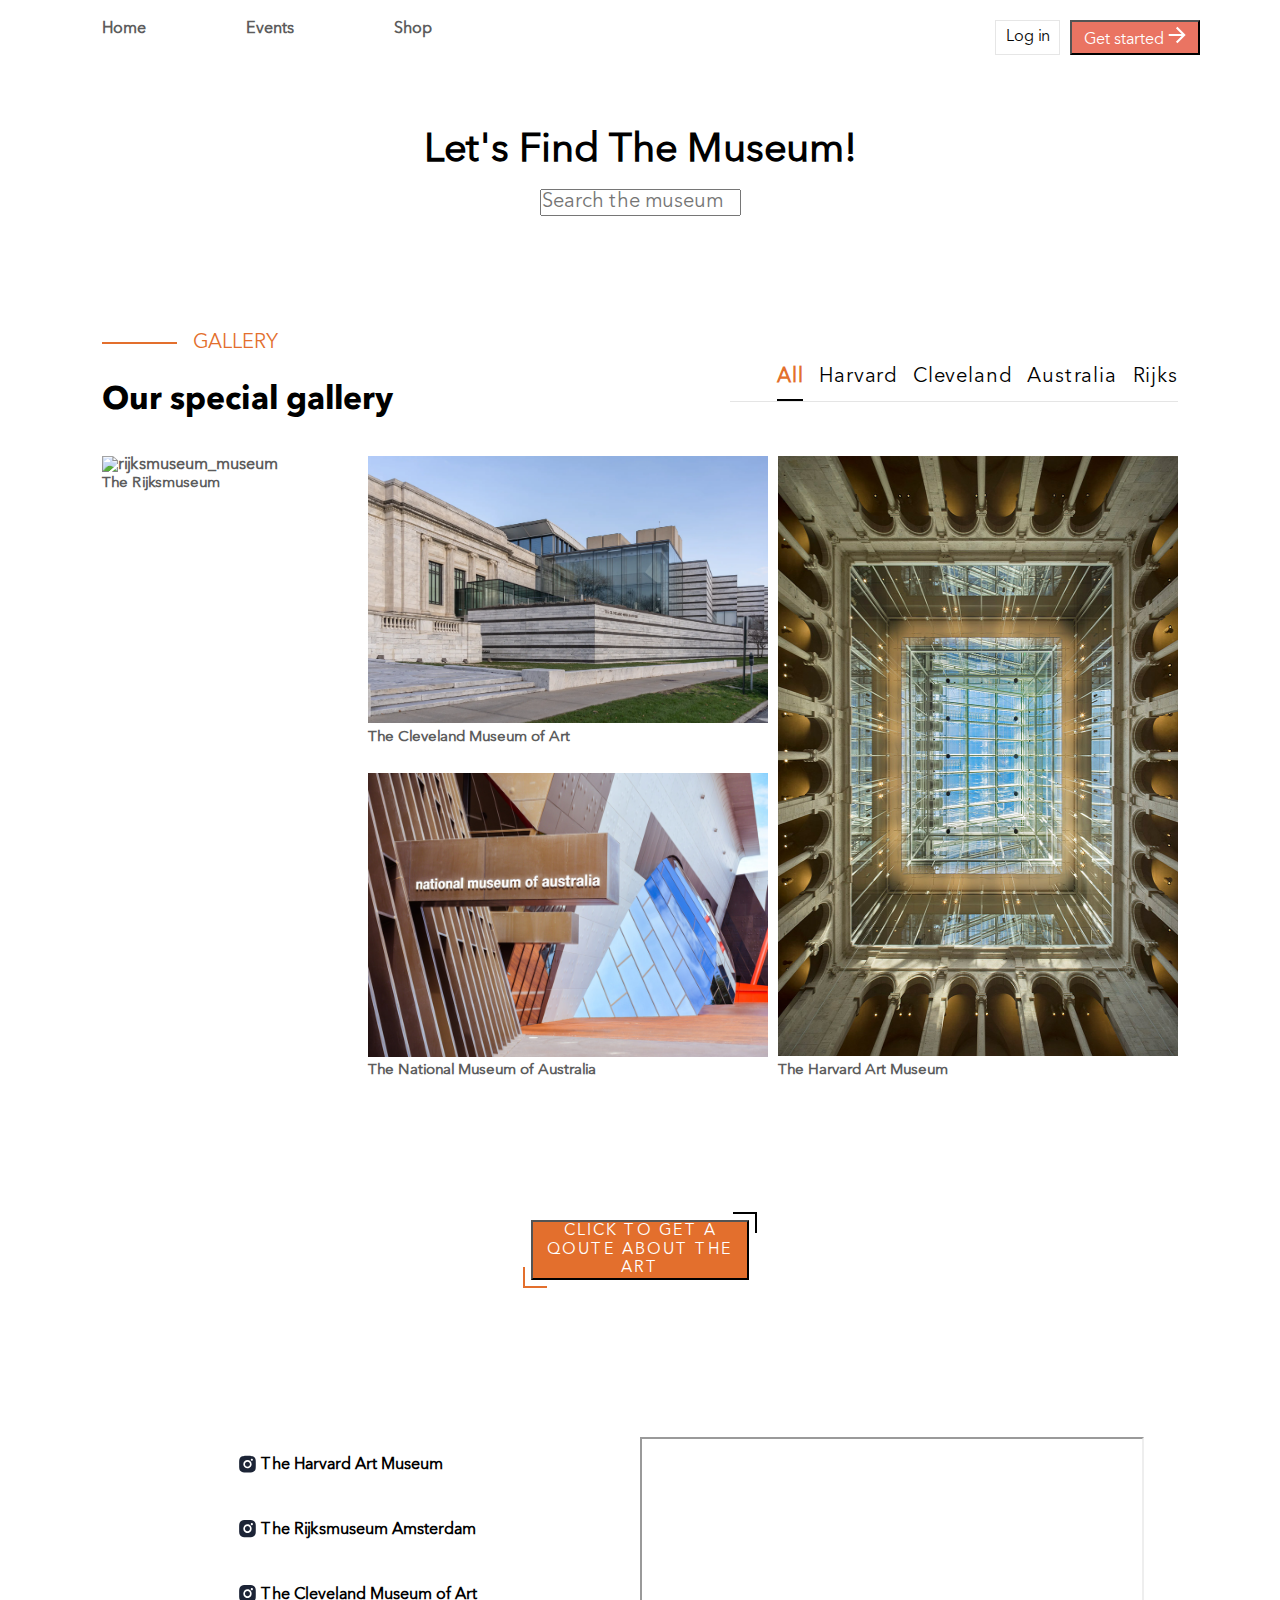
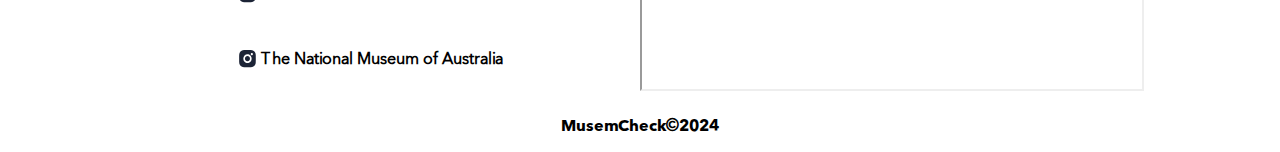
==== commit bf62ea48: "new width for adaptive and border-radius" ====
--- a/index.html
+++ b/index.html
@@ -1,151 +1,239 @@
 <!DOCTYPE html>
 <html lang="en">
-
-<head>
-  <meta charset="UTF-8" />
-  <meta name="viewport" content="width=device-width, initial-scale=1.0" />
-  <title>Museum</title>
-  <link rel="icon" href="./images/museum.svg" type="image/svg" />
-  <link rel="stylesheet" href="./styles/normalize.css" />
-  <link rel="stylesheet" href="./styles/index.css" />
-</head>
-
-<body>
-  <div class="container">
-    <!-- header start -->
-    <header>
-      <ul class="header__menu">
-        <li><a href=" ">Home</a></li>
-        <li><a href=" ">Events</a></li>
-        <li><a href=" ">Shop</a></li>
-      </ul>
-      <ul class="header__buttons">
-        <li><button class="log_in">Log in</button></li>
-        <li><button class="getStarted">Get started
-            <img src="./images/Vector.svg" id="arrow">
-          </button></li>
-      </ul>
-      <h2>Let's Find The Museum! <br>
-        <input type="text" class="museum_search" placeholder="Search the museum">
-      </h2>
-    </header>
-    <!-- header end -->
-    <main>
-      <section class="gallery" id="gallery">
-        <div class="gallery__container" id="gallery__container">
-          <div class="gallery__block">
-            <h3 class="gallery__block-title">GALLERY</h3>
-            <h3 class="gallery__block-text">Our special gallery</h3>
-          </div>
-          <div class="gallery__menu">
-            <input checked id="__menu_tab-btn-1" name="tab-btn" type="radio" value="" />
-            <label for="__menu_tab-btn-1" id="__menu_tab-btn-1">All</label>
-            <input id="__menu_tab-btn-2" name="tab-btn" type="radio" value="" />
-            <label for="__menu_tab-btn-2" id="__menu_tab-btn-2">Harvard</label>
-            <input id="__menu_tab-btn-3" name="tab-btn" type="radio" value="" />
-            <label for="__menu_tab-btn-3">Cleveland</label>
-            <input id="__menu_tab-btn-4" name="tab-btn" type="radio" value="" />
-            <label for="__menu_tab-btn-4">Australia</label>
-            <input id="__menu_tab-btn-5" name="tab-btn" type="radio" value="" />
-            <label for="__menu_tab-btn-5">Rijks</label>
-          </div>
+  <head>
+    <meta charset="UTF-8" />
+    <meta name="viewport" content="width=device-width, initial-scale=1.0" />
+    <title>Museum</title>
+    <link rel="icon" href="./images/museum.svg" type="image/svg" />
+    <link rel="stylesheet" href="./styles/normalize.css" />
+    <link rel="stylesheet" href="./styles/index.css" />
+  </head>
+
+  <body>
+    <div class="container">
+      <!-- header start -->
+      <header>
+        <ul class="header__menu">
+          <li><a href=" ">Home</a></li>
+          <li><a href=" ">Events</a></li>
+          <li><a href=" ">Shop</a></li>
+        </ul>
+        <ul class="header__buttons">
+          <li><button class="log_in">Log in</button></li>
+          <li>
+            <button class="getStarted">
+              Get started
+              <img src="./images/Vector.svg" id="arrow" />
+            </button>
+          </li>
+        </ul>
+        <h2>
+          Let's Find The Museum! <br />
+          <input
+            type="text"
+            class="museum_search"
+            placeholder="Search the museum"
+          />
+        </h2>
+      </header>
+      <!-- header end -->
+      <main>
+        <section class="gallery" id="gallery">
+          <div class="gallery__container" id="gallery__container">
+            <div class="gallery__block">
+              <h3 class="gallery__block-title">GALLERY</h3>
+              <h3 class="gallery__block-text">Our special gallery</h3>
+            </div>
+            <div class="gallery__menu">
+              <input
+                checked
+                id="__menu_tab-btn-1"
+                name="tab-btn"
+                type="radio"
+                value=""
+              />
+              <label for="__menu_tab-btn-1" id="__menu_tab-btn-1">All</label>
+              <input
+                id="__menu_tab-btn-2"
+                name="tab-btn"
+                type="radio"
+                value=""
+              />
+              <label for="__menu_tab-btn-2" id="__menu_tab-btn-2"
+                >Harvard</label
+              >
+              <input
+                id="__menu_tab-btn-3"
+                name="tab-btn"
+                type="radio"
+                value=""
+              />
+              <label for="__menu_tab-btn-3">Cleveland</label>
+              <input
+                id="__menu_tab-btn-4"
+                name="tab-btn"
+                type="radio"
+                value=""
+              />
+              <label for="__menu_tab-btn-4">Australia</label>
+              <input
+                id="__menu_tab-btn-5"
+                name="tab-btn"
+                type="radio"
+                value=""
+              />
+              <label for="__menu_tab-btn-5">Rijks</label>
+            </div>
+          </div>
+          <!-- main museum container -->
+          <div class="museum__container">
+            <div class="museum__one hidden" id="museum__one"></div>
+            <div class="museum__two hidden" id="museum__two"></div>
+            <div class="museum__three hidden" id="museum__three"></div>
+            <div class="museum__four hidden" id="museum__four"></div>
+          </div>
+        </section>
+
+        <section class="museums" id="museums">
+          <!-- <h2 class="museums__header ">Gallery</h2> -->
+          <div class="museums__list">
+            <div class="museums__link-1 museums__link">
+              <a href="./index_re.html"
+                ><img
+                  src="./images/R.jpg"
+                  alt="rijksmuseum_museum"
+                  class="museums__link-1_img"
+                />
+                <p class="museum__name" id="museums__name_rijksmuseum">
+                  The Rijksmuseum
+                </p>
+              </a>
+            </div>
+            <div class="museums__link-2 museums__link">
+              <a href="./index_cl.html"
+                ><img
+                  src="./images/The Cleveland Museum of Art.webp"
+                  alt="Cleveland_museum"
+                  class="museums__link-2_img"
+                />
+                <p class="museum__name" id="museums__name_cleveland">
+                  The Cleveland Museum of Art
+                </p>
+              </a>
+            </div>
+            <div class="museums__link-3 museums__link">
+              <a href="./index_a.html"
+                ><img
+                  src="./images/The National Museum of Australia.jpg"
+                  alt="Australia_museum"
+                  class="museums__link-3_img"
+                />
+                <p class="museum__name" id="museums__name_australia">
+                  The National Museum of Australia
+                </p>
+              </a>
+            </div>
+            <div class="museums__link-4 museums__link">
+              <a href="./index_h.html"
+                ><img
+                  src="./images/Harvard Art Museums.jpg"
+                  alt="Harvard_museum"
+                  class="museums__link-4_img"
+                />
+                <p class="museum__name" id="museums__name_harvard">
+                  The Harvard Art Museum
+                </p>
+              </a>
+            </div>
+          </div>
+        </section>
+
+        <section class="testimonials">
+          <!-- <h2 class="testimonial__title">Testimonials</h2> -->
+          <div class="testimonial__container"></div>
+        </section>
+      </main>
+
+      <!-- Start block footer -->
+      <footer>
+        <div class="footer_conteiner_main">
+          <div class="footer_qoute">
+            <button id="footer_btn">Click to get a qoute about the art</button>
+            <p id="qouteOne"></p>
+            <p id="qouteTwo"></p>
+          </div>
+          <div class="footer_instagram_links">
+            <a
+              href="https://www.instagram.com/harvardartmuseums/"
+              class="instagram_link"
+              id="instagram_link_one"
+            >
+              <img
+                src="images/instagram-fill.svg"
+                alt="Instagram"
+                class="instagram_icon"
+              />
+              <span class="footer_span_links">The Harvard Art Museum</span>
+            </a>
+            <a
+              href="https://www.instagram.com/rijksmuseum/"
+              class="instagram_link"
+              id="instagram_link_two"
+            >
+              <img
+                src="images/instagram-fill.svg"
+                alt="Instagram"
+                class="instagram_icon"
+              />
+              <span class="footer_span_links">The Rijksmuseum Amsterdam</span>
+            </a>
+            <a
+              href="https://www.instagram.com/clevelandmuseumofart/"
+              class="instagram_link"
+              id="instagram_link_three"
+            >
+              <img
+                src="images/instagram-fill.svg"
+                alt="Instagram"
+                class="instagram_icon"
+              />
+              <span class="footer_span_links">The Cleveland Museum of Art</span>
+            </a>
+            <a
+              href="https://www.instagram.com/nationalmuseumofaustralia/"
+              class="instagram_link"
+              id="instagram_link_four"
+            >
+              <img
+                src="images/instagram-fill.svg"
+                alt="Instagram"
+                class="instagram_icon"
+              />
+              <span class="footer_span_links"
+                >The National Museum of Australia</span
+              >
+            </a>
+          </div>
+          <div class="footer_map">
+            <iframe
+              src="https://www.google.com/maps/d/u/0/embed?mid=1FtsZIqP6WVc_gH0rqZHrpC5Zqtuifl4&ehbc=2E312F&noprof=1"
+              width="500"
+              minwidth="120"
+              height="250"
+              minheight="120"
+            ></iframe>
+          </div>
+          <div class="footer_copyright">MusemCheck<b>©</b>2024</div>
         </div>
-        <!-- main museum container -->
-        <div class="museum__container">
-          <div class="museum__one hidden" id="museum__one"></div>
-          <div class="museum__two hidden" id="museum__two"></div>
-          <div class="museum__three hidden" id="museum__three"></div>
-          <div class="museum__four hidden" id="museum__four"></div>
-        </div>
-      </section>
-
-      <section class="museums" id="museums">
-        <!-- <h2 class="museums__header ">Gallery</h2> -->
-        <div class="museums__list">
-          <div class="museums__link-1 museums__link">
-            <a href="./index_re.html"><img src="./images/R.jpg" alt="rijksmuseum_museum" width="400" height="600" />
-              <p class="museum__name" id="museums__name_rijksmuseum">
-                The Rijksmuseum
-              </p>
-            </a>
-          </div>
-          <div class="museums__link-2 museums__link">
-            <a href="./index_cl.html"><img src="./images/The Cleveland Museum of Art.webp" alt="Cleveland_museum"
-                width="400" />
-              <p class="museum__name" id="museums__name_cleveland">
-                The Cleveland Museum of Art
-              </p>
-            </a>
-          </div>
-          <div class="museums__link-3 museums__link">
-            <a href="./index_a.html"><img src="./images/The National Museum of Australia.jpg" alt="Australia_museum"
-                width="400" height="284" />
-              <p class="museum__name" id="museums__name_australia">
-                The National Museum of Australia
-              </p>
-            </a>
-          </div>
-          <div class="museums__link-4 museums__link">
-            <a href="./index_h.html"><img src="./images/Harvard Art Museums.jpg" alt="Harvard_museum" width="400"
-                height="600" />
-              <p class="museum__name" id="museums__name_harvard">
-                The Harvard Art Museum
-              </p>
-            </a>
-          </div>
-        </div>
-      </section>
-
-      <section class="testimonials">
-        <!-- <h2 class="testimonial__title">Testimonials</h2> -->
-        <div class="testimonial__container"></div>
-      </section>
-    </main>
-
-    <!-- Start block footer -->
-    <footer>
-      <div class="footer_conteiner_main">
-        <div class="footer_qoute">
-          <button id="footer_btn">Click to get a qoute about the art</button>
-          <p id="qouteOne"></p>
-          <p id="qouteTwo"></p>
-        </div>
-        <div class="footer_instagram_links">
-          <a href="https://www.instagram.com/harvardartmuseums/" class="instagram_link" id="instagram_link_one">
-            <img src="images/instagram-fill.svg" alt="Instagram" class="instagram_icon" />
-            <span class="footer_span_links">The Harvard Art Museum</span>
-          </a>
-          <a href="https://www.instagram.com/rijksmuseum/" class="instagram_link" id="instagram_link_two">
-            <img src="images/instagram-fill.svg" alt="Instagram" class="instagram_icon" />
-            <span class="footer_span_links">The Rijksmuseum Amsterdam</span>
-          </a>
-          <a href="https://www.instagram.com/clevelandmuseumofart/" class="instagram_link" id="instagram_link_three">
-            <img src="images/instagram-fill.svg" alt="Instagram" class="instagram_icon" />
-            <span class="footer_span_links">The Cleveland Museum of Art</span>
-          </a>
-          <a href="https://www.instagram.com/nationalmuseumofaustralia/" class="instagram_link"
-            id="instagram_link_four">
-            <img src="images/instagram-fill.svg" alt="Instagram" class="instagram_icon" />
-            <span class="footer_span_links">The National Museum of Australia</span>
-          </a>
-        </div>
-        <div class="footer_map">
-          <iframe
-            src="https://www.google.com/maps/d/u/0/embed?mid=1FtsZIqP6WVc_gH0rqZHrpC5Zqtuifl4&ehbc=2E312F&noprof=1"
-            width="500" minwidth="120" height="250" minheight="120"></iframe>
-        </div>
-        <div class="footer_copyright">MusemCheck<b>©</b>2024</div>
-      </div>
-    </footer>
-    <!-- FInish block footer -->
-
-    <script src="./scripts/index.js"></script>
-    <script src="./scripts/main.js"></script>
-    <script src="./scripts/museum1.js"></script>
-    <script src="./scripts/museum2.js"></script>
-    <script src="./scripts/museum3.js"></script>
-    <script src="./scripts/museum4.js"></script>
-  </div>
-</body>
-
-</html>+      </footer>
+      <!-- FInish block footer -->
+
+      <script src="./scripts/index.js"></script>
+      <script src="./scripts/main.js"></script>
+      <script src="./scripts/museum1.js"></script>
+      <script src="./scripts/museum2.js"></script>
+      <script src="./scripts/museum3.js"></script>
+      <script src="./scripts/museum4.js"></script>
+    </div>
+  </body>
+</html>
--- a/styles/index.css
+++ b/styles/index.css
@@ -110,8 +110,8 @@
 }
 
 .log_in {
-  width: 65 px;
-  height: 35 px;
+  width: 65px;
+  height: 35px;
   color: rgb(8, 8, 8);
   border: 0.7px solid rgb(230, 230, 230);
   background: rgb(255, 255, 255);
@@ -332,28 +332,38 @@
 .museums {
   padding-bottom: 60px;
 }
-
 .museums__list {
   display: grid;
   grid-template-columns: repeat(2, 1fr);
   grid-template-rows: repeat(2, 1fr);
   gap: 10px;
 }
-
 .museums__link-1 {
   grid-area: 1/1/3/2;
 }
-
+.museums__link-1_img {
+  width: 400px;
+  height: 600px;
+}
 .museums__link-2 {
   grid-area: 1/2/2/3;
 }
-
+.museums__link-2_img {
+  width: 400px;
+}
 .museums__link-3 {
   grid-area: 2/2/3/3;
 }
-
+.museums__link-3_img {
+  width: 400px;
+  height: 284px;
+}
 .museums__link-4 {
   grid-area: 1/3/3/4;
+}
+.museums__link-4_img {
+  width: 400px;
+  height: 600px;
 }
 
 .museum__name {
@@ -553,7 +563,7 @@
 
 .info__btn {
   padding: 15px;
-  border-radius: 5px;
+  border-radius: 50px;
   border: none;
   color: #fff;
   background-color: #e5775c;
@@ -573,20 +583,35 @@
     grid-template-columns: 1fr;
     grid-template-rows: 1fr 0.5fr 0.5fr 1fr;
   }
+  .museums__link {
+    width: 300px;
+  }
   .museums__link-1 {
     grid-area: 1/1/2/2;
   }
+  .museums__link-1_img {
+    width: 300px;
+    height: 500px;
+  }
   .museums__link-2 {
     grid-area: 2/1/3/2;
   }
+  .museums__link-2_img {
+    width: 300px;
+  }
   .museums__link-3 {
     grid-area: 3/1/4/2;
   }
+  .museums__link-3_img {
+    width: 300px;
+    height: 184px;
+  }
   .museums__link-4 {
     grid-area: 4/1/5/2;
   }
-  .museums__link {
+  .museums__link-4_img {
     width: 300px;
+    height: 500px;
   }
   .testimonial__container {
     flex-direction: column;
@@ -602,4 +627,4 @@
   .stars {
     transform: scale(0.8);
   }
-}/*# sourceMappingURL=index.css.map */+}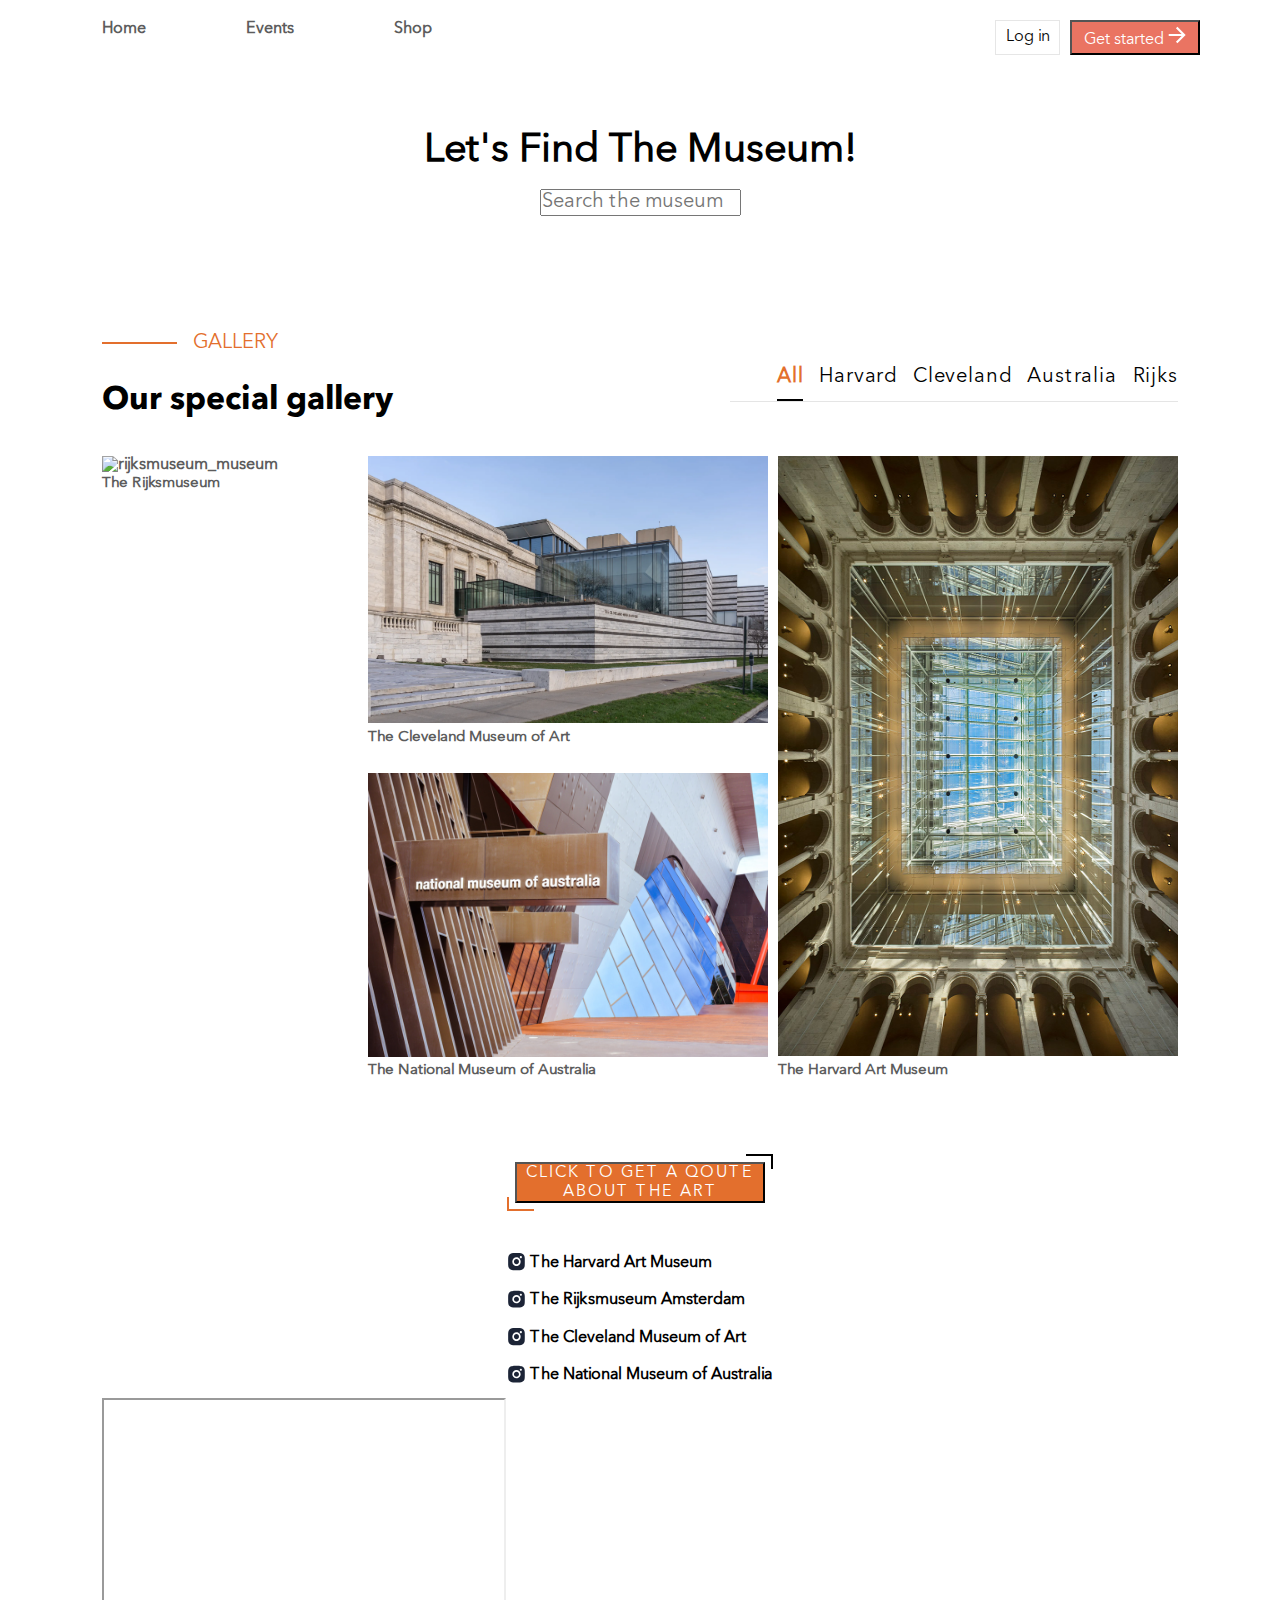
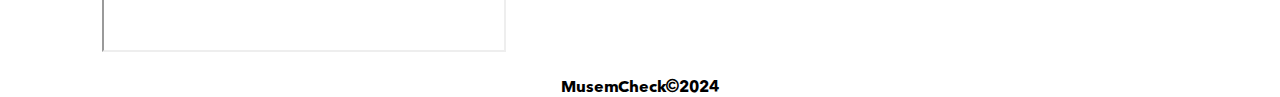
==== commit deae9e93: "add media for footer" ====
--- a/index.html
+++ b/index.html
@@ -217,7 +217,7 @@
           <div class="footer_map">
             <iframe
               src="https://www.google.com/maps/d/u/0/embed?mid=1FtsZIqP6WVc_gH0rqZHrpC5Zqtuifl4&ehbc=2E312F&noprof=1"
-              width="500"
+              width="400"
               minwidth="120"
               height="250"
               minheight="120"
--- a/styles/index.css
+++ b/styles/index.css
@@ -401,7 +401,7 @@
 }
 
 /* Start css for block footer */
-.footer_conteiner_main {
+-------------------------------- .footer_conteiner_main {
   margin-top: 5%;
   display: grid;
   grid-template-rows: 1fr 1fr 10%;
@@ -415,13 +415,12 @@
   grid-row: 1/2;
   justify-content: center;
   align-content: center;
+  margin-bottom: 3%;
+}
+
+#footer_btn {
   position: relative;
-  margin-bottom: 3%;
-}
-
-#footer_btn {
-  position: absolute;
-  width: 17vw;
+  width: 250px;
   margin-top: 0.5%;
   justify-self: center;
   background: rgb(227, 111, 45);
@@ -535,7 +534,7 @@
 }
 
 /* finish css for block footer */
-.info {
+------------------------------- .info {
   display: flex;
   flex-direction: column;
   align-items: center;
@@ -627,4 +626,67 @@
   .stars {
     transform: scale(0.8);
   }
-}+  .footer_conteiner_main {
+    display: grid;
+    grid-template-columns: 1fr;
+    grid-row: 1fr, 1fr, 1fr, 1fr;
+    width: 400px;
+  }
+  .footer_qoute {
+    grid-column: 1/2;
+    grid-row: 1/2;
+    max-width: 400px;
+  }
+  .footer_btn {
+    width: 300px;
+  }
+  #footer_btn:before {
+    display: none;
+  }
+  #footer_btn:after {
+    display: none;
+  }
+  #footer_btn:hover:before {
+    display: none;
+  }
+  #footer_btn:hover:after {
+    display: none;
+  }
+  #qoutwOne {
+    margin-top: 20px;
+  }
+  #qouteTwo {
+    margin-top: 2%;
+    text-align: right;
+  }
+  .footer_instagram_links {
+    margin-top: 10px;
+    margin-bottom: 20px;
+    display: block;
+    grid-column: 1/2;
+    grid-row: 2/3;
+    justify-content: center;
+    flex-direction: column;
+  }
+  .instagram_link {
+    text-align: center;
+    margin-bottom: 5px;
+    align-self: center;
+    display: flex;
+  }
+  .footer_span_links {
+    display: block;
+    width: 300px;
+  }
+  .footer_map {
+    grid-column: 1/2;
+    grid-row: 3/4;
+  }
+  .footer_copyright {
+    grid-column: 1/2;
+    grid-row: 4/5;
+    margin-top: 100px;
+  }
+}
+
+/*# sourceMappingURL=index.css.map */
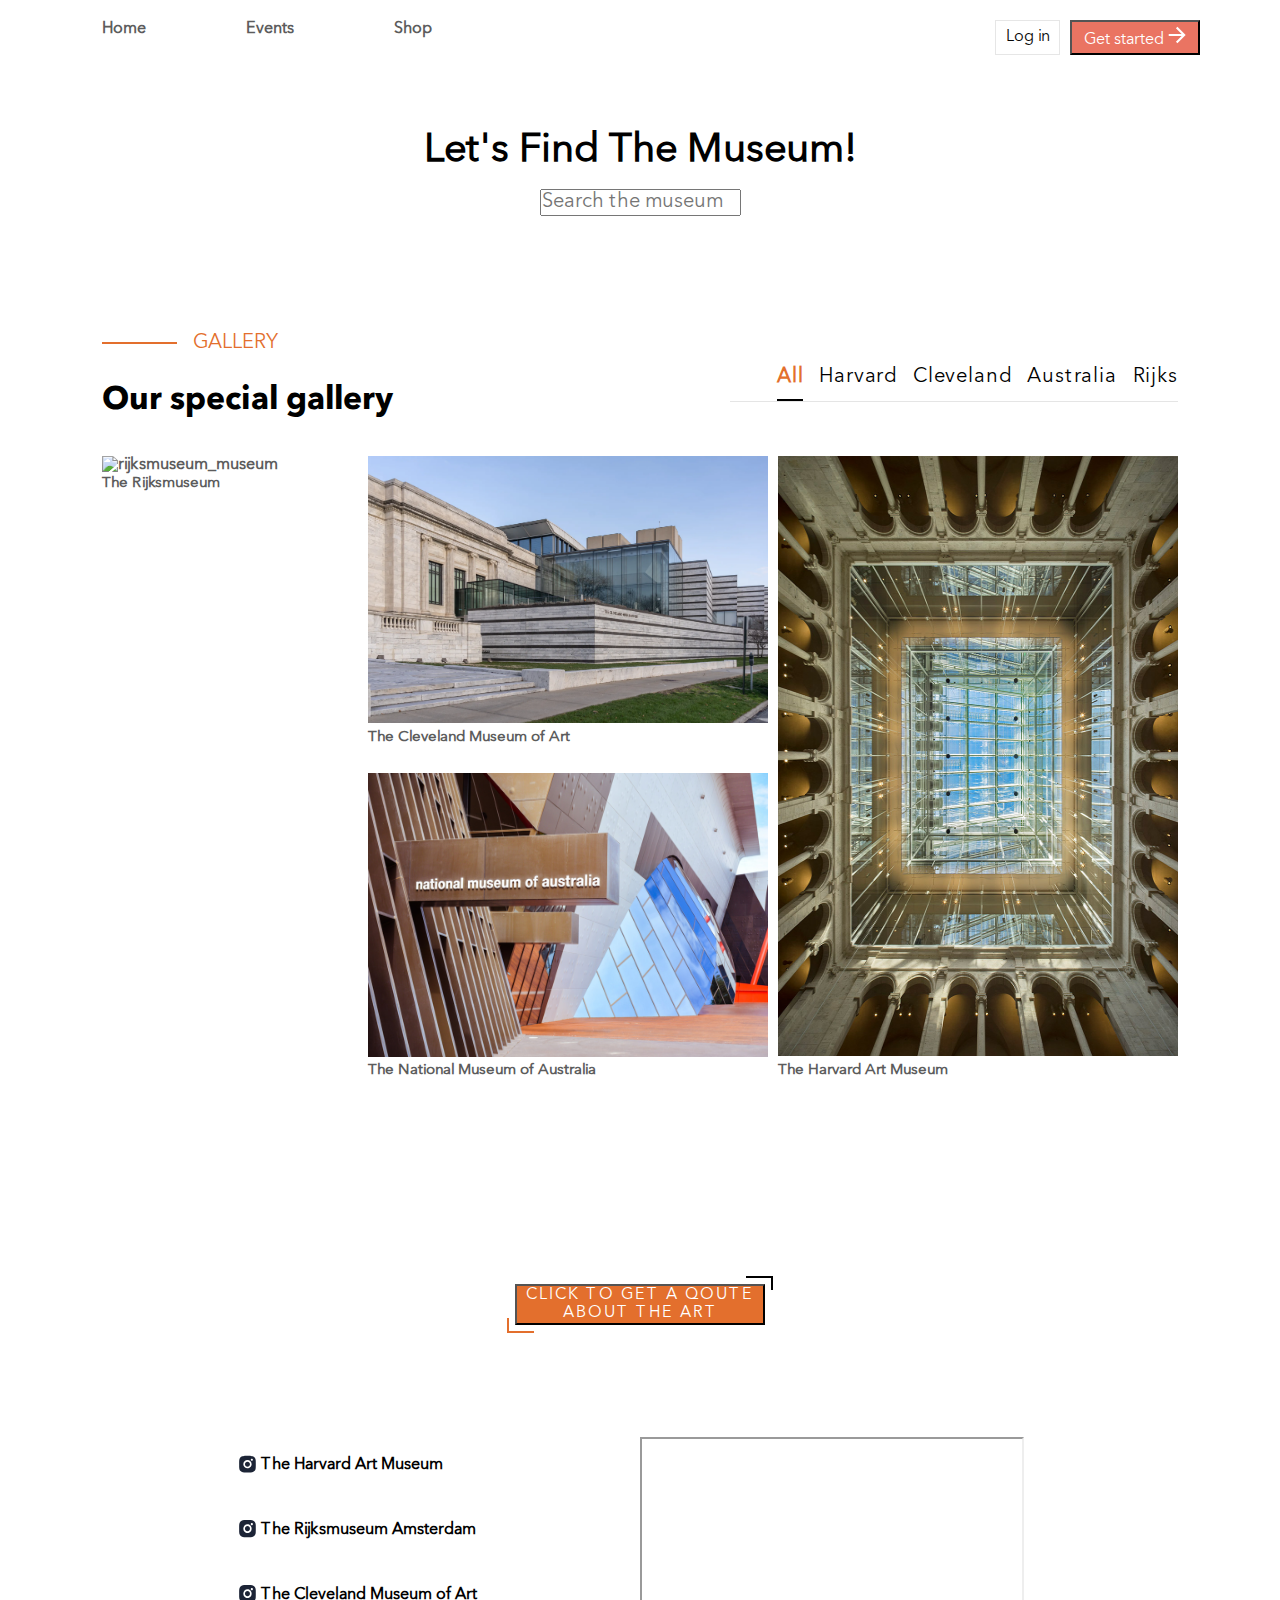
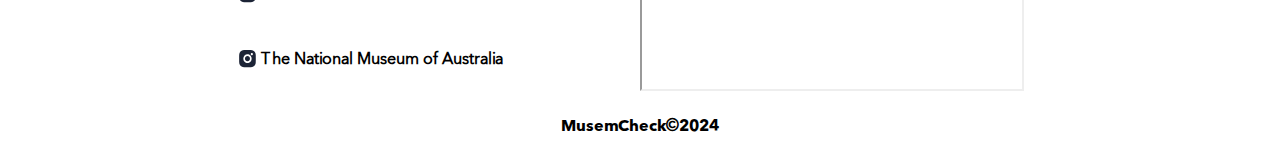
==== commit 72d21c39: "fixed map size" ====
--- a/index.html
+++ b/index.html
@@ -217,10 +217,8 @@
           <div class="footer_map">
             <iframe
               src="https://www.google.com/maps/d/u/0/embed?mid=1FtsZIqP6WVc_gH0rqZHrpC5Zqtuifl4&ehbc=2E312F&noprof=1"
-              width="400"
-              minwidth="120"
+              width="380"
               height="250"
-              minheight="120"
             ></iframe>
           </div>
           <div class="footer_copyright">MusemCheck<b>©</b>2024</div>
--- a/styles/index.css
+++ b/styles/index.css
@@ -401,7 +401,7 @@
 }
 
 /* Start css for block footer */
--------------------------------- .footer_conteiner_main {
+.footer_conteiner_main {
   margin-top: 5%;
   display: grid;
   grid-template-rows: 1fr 1fr 10%;
@@ -534,7 +534,7 @@
 }
 
 /* finish css for block footer */
-------------------------------- .info {
+.info {
   display: flex;
   flex-direction: column;
   align-items: center;
